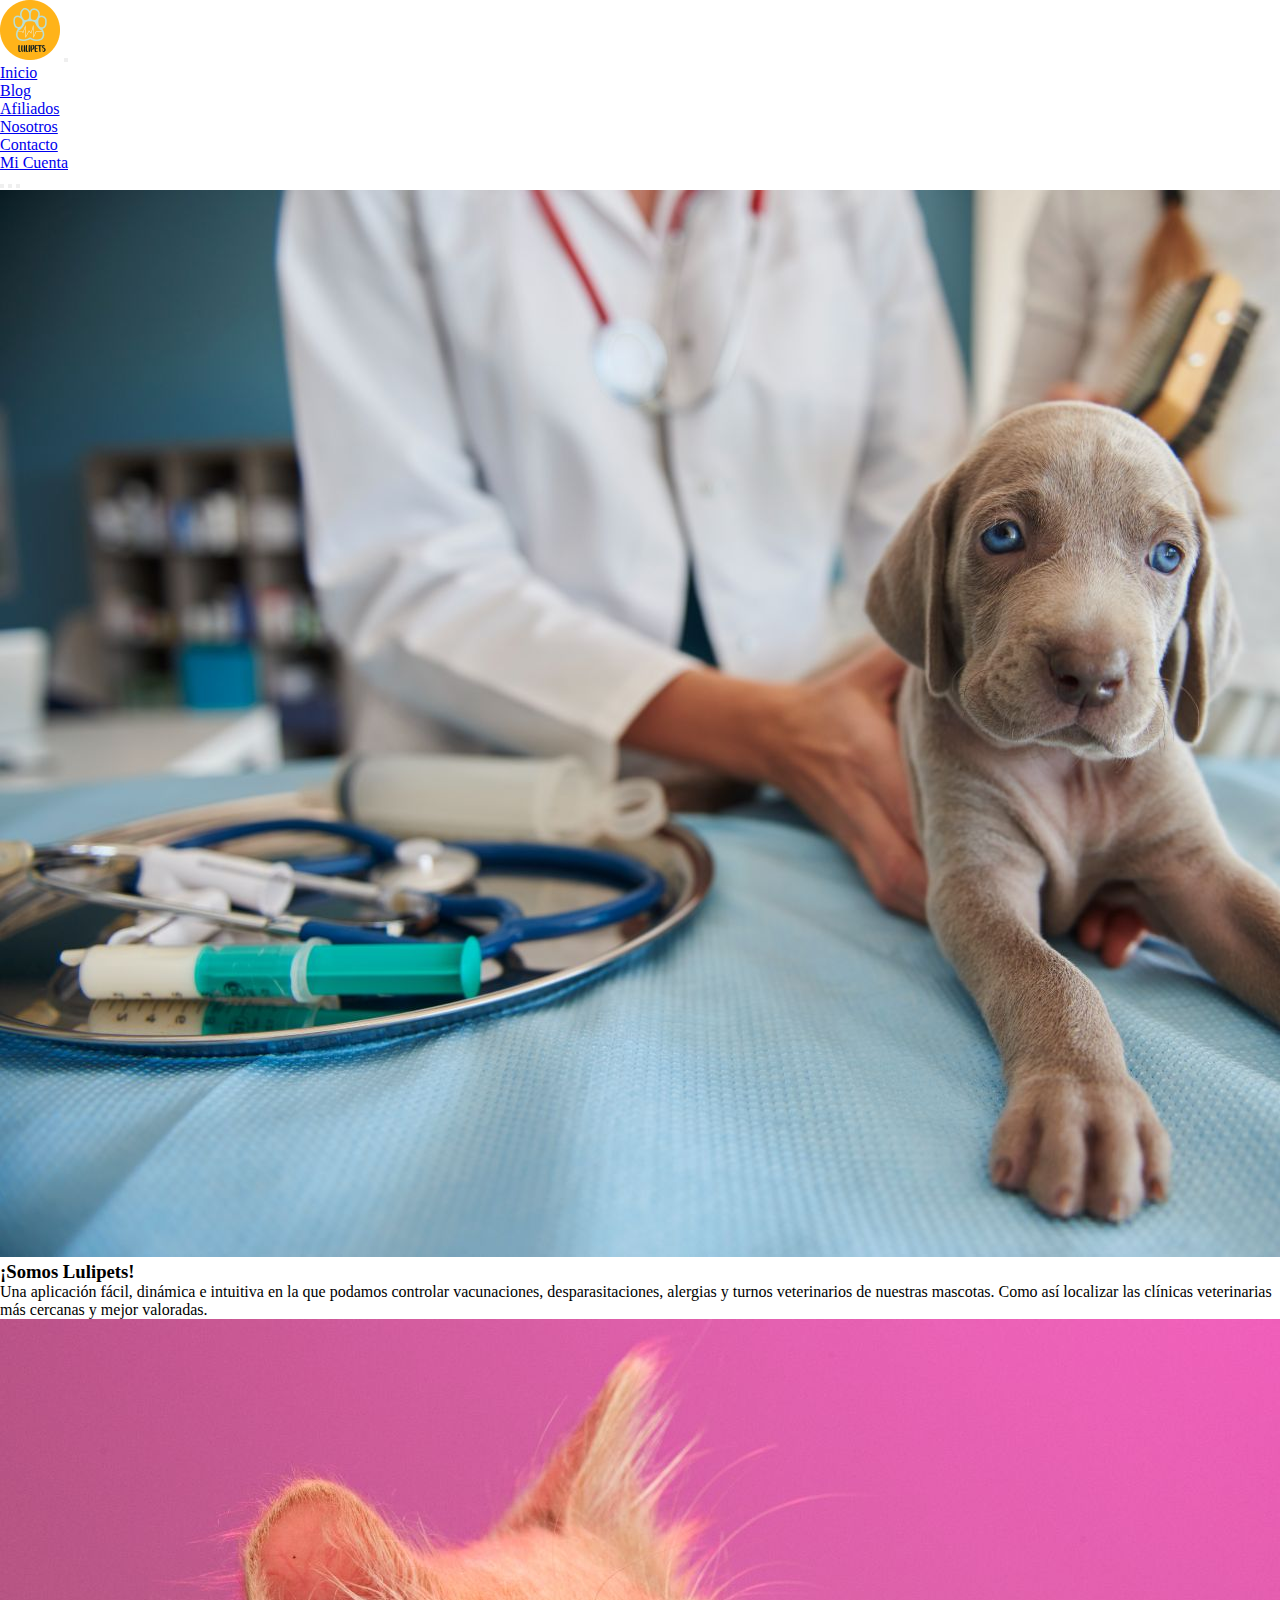
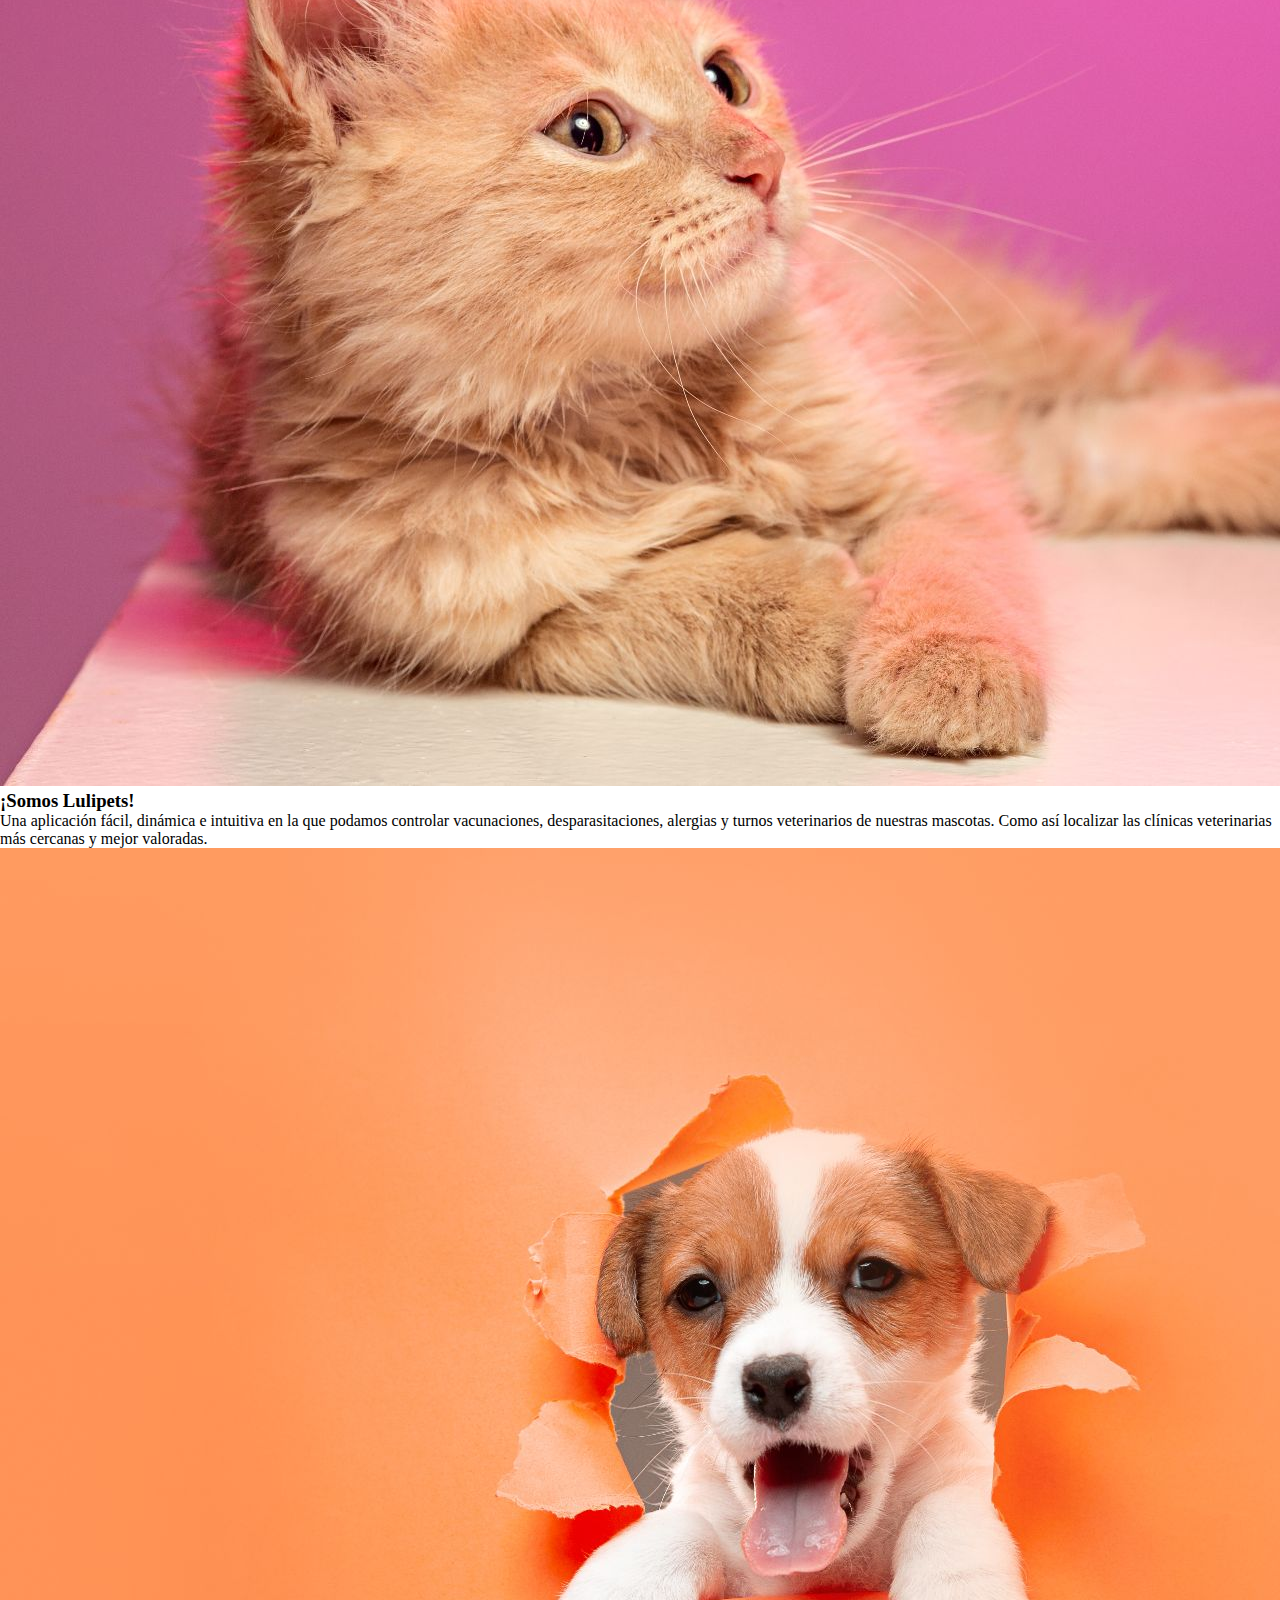
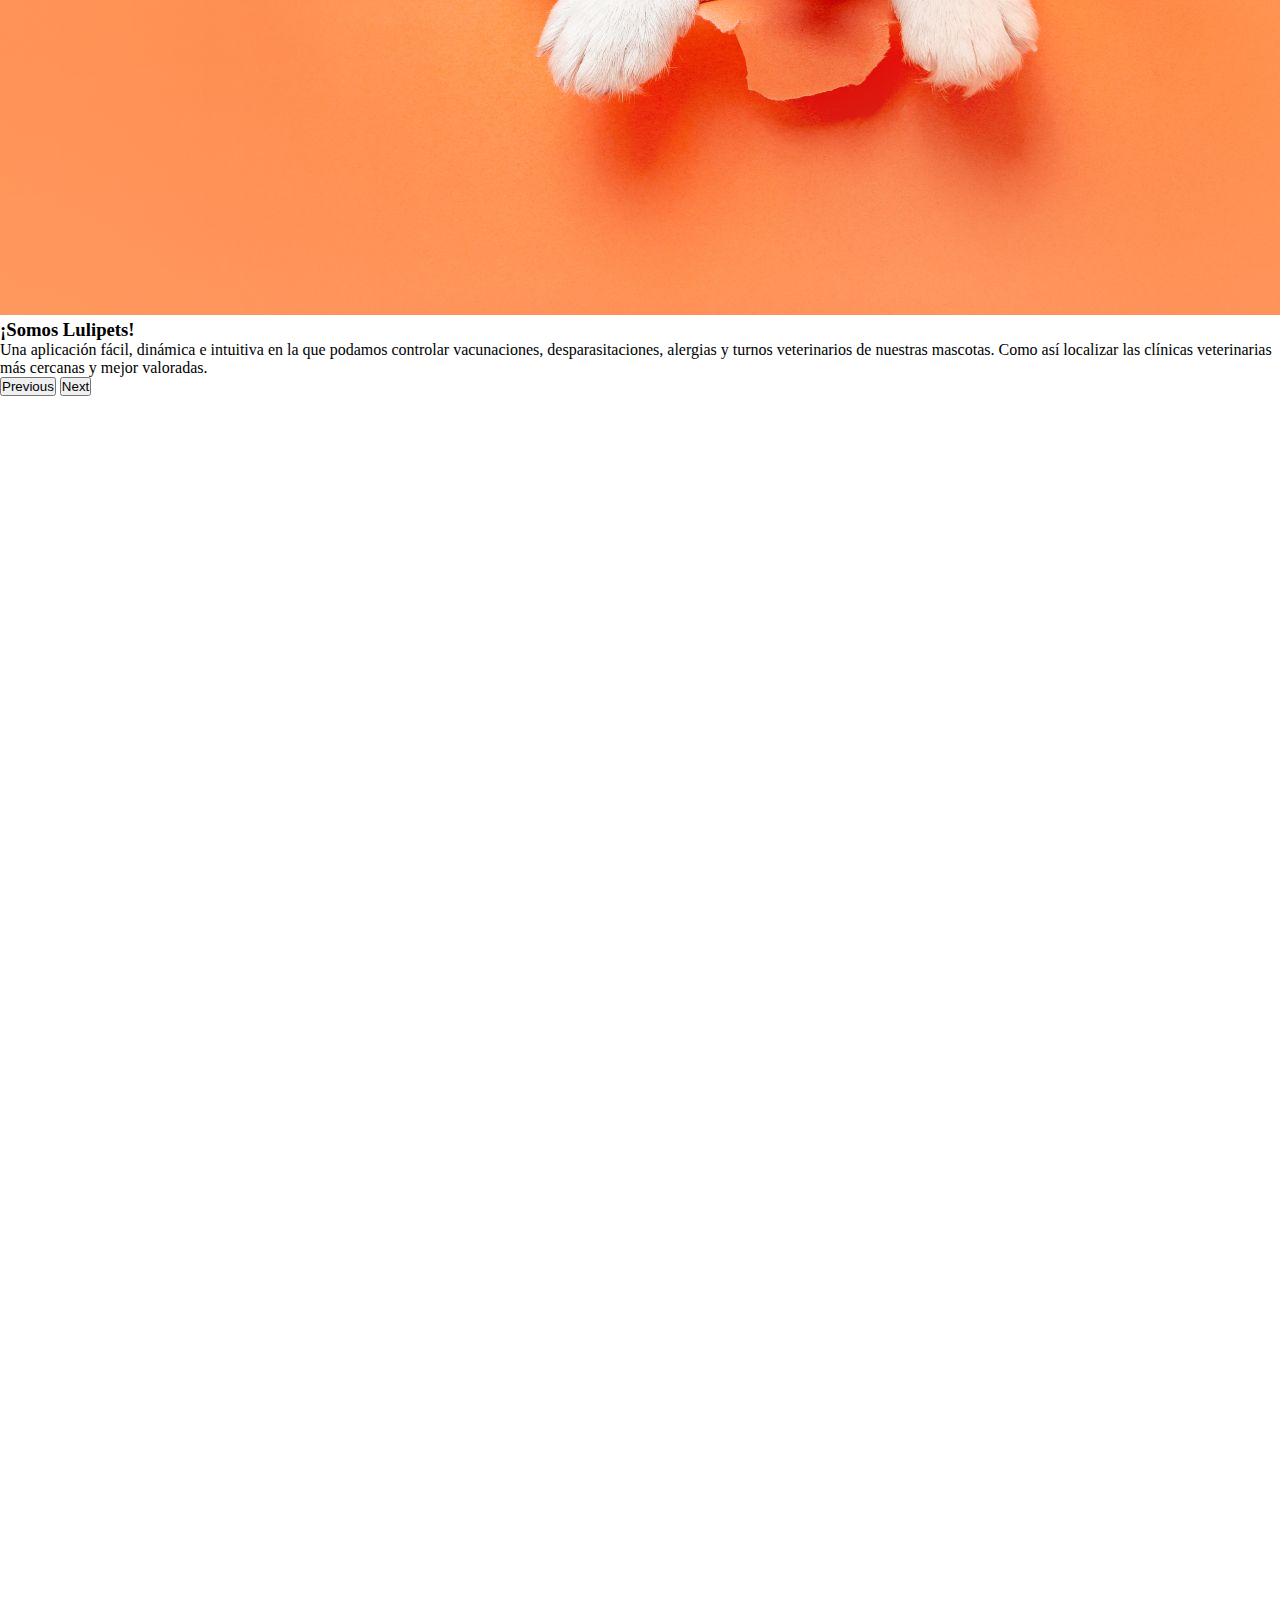
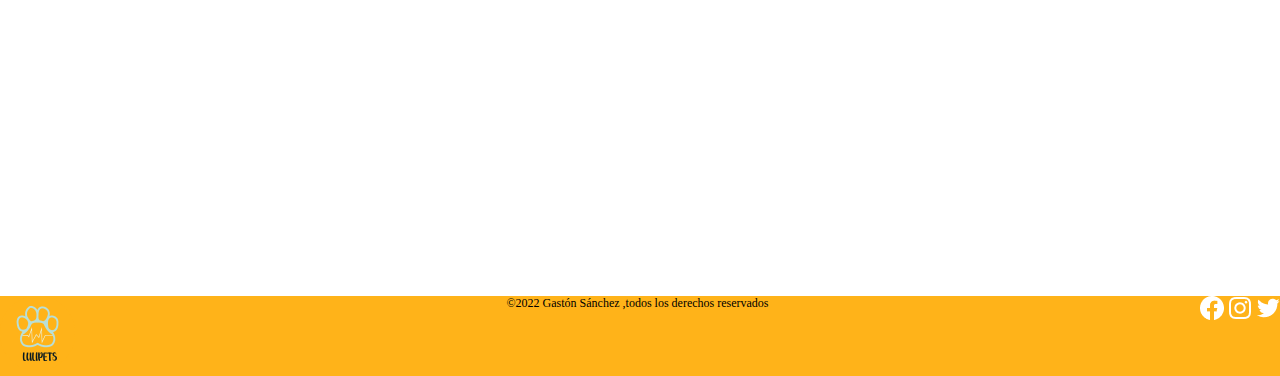
==== index.html @ b1233a31 "Agrege Blog" ====
<!DOCTYPE html>
<html lang="es">
<head>
    <meta charset="UTF-8">
    <meta http-equiv="X-UA-Compatible" content="IE=edge">
    <meta name="viewport" content="width=device-width, initial-scale=1.0">
    <link rel="shorcut icon" href="./assets/img/logo lulipets 60x60.png">
    <title>Lulipets</title>
    <!-- CSS only -->
    <link href="https://cdn.jsdelivr.net/npm/bootstrap@5.2.0-beta1/dist/css/bootstrap.min.css" rel="stylesheet" integrity="sha384-0evHe/X+R7YkIZDRvuzKMRqM+OrBnVFBL6DOitfPri4tjfHxaWutUpFmBp4vmVor" crossorigin="anonymous">
    <link href="https://unpkg.com/aos@2.3.1/dist/aos.css" rel="stylesheet">
    <link rel="stylesheet" href="./assets/css/style.css">
</head>
<body>
      <nav class="navbar justify-content-between navbar-expand-lg bg-light">
            <div  class="container-fluid d-flex justify-content-between">
              <a class="navbar-brand" href="#"><img data-aos="flip-right" data-aos-duration="800" src="./assets/img/logo lulipets 60x60.png" alt=""></a>
              <button class="navbar-toggler" type="button" data-bs-toggle="collapse" data-bs-target="#navbarNav" aria-controls="navbarNav" aria-expanded="false" aria-label="Toggle navigation">
                <span class="navbar-toggler-icon"></span>
              </button>
              <div class="collapse navbar-collapse" id="navbarNav">
                <ul class="navbar-nav">
                  <li class="nav-item">
                    <a class="nav-link active" aria-current="page" href="./index.html">Inicio</a>
                  </li>
                  <li class="nav-item">
                    <a class="nav-link" href="./pages/Blog.html">Blog</a>
                  </li>
                  <li class="nav-item">
                    <a class="nav-link" href="./pages/Afiliados.html">Afiliados</a>
                  </li>
                  <li class="nav-item">
                    <a class="nav-link" href="./pages/Nosotros.html">Nosotros</a>
                  </li>
                  <li class="nav-item">
                    <a class="nav-link" href="./pages/Contacto.html">Contacto</a>
                  </li>
                  <li class="nav-item">
                    <a class="nav-link" href="./pages/Mi cuenta.html">Mi Cuenta</a>
                  </li>
                </ul>
              </div>
            </div>
        </nav>
    <header>
        <div id="carouselExampleDark" class="carousel carousel-dark slide" data-bs-ride="carousel">
            <div class="carousel-indicators">
              <button type="button" data-bs-target="#carouselExampleDark" data-bs-slide-to="0" class="active" aria-current="true" aria-label="Slide 1"></button>
              <button type="button" data-bs-target="#carouselExampleDark" data-bs-slide-to="1" aria-label="Slide 2"></button>
              <button type="button" data-bs-target="#carouselExampleDark" data-bs-slide-to="2" aria-label="Slide 3"></button>
            </div>
            <div class="carousel-inner">
              <div class="carousel-item active" data-bs-interval="10000">
                <img src="./assets/img/carrusel/foto 1.jpg" class="d-block w-100" alt="...">
                <div class="carousel-caption d-none d-md-block">
                  <h3>¡Somos Lulipets!</h3>
                  <p>Una aplicación fácil, dinámica e intuitiva en la que podamos controlar vacunaciones, desparasitaciones, alergias y turnos veterinarios de nuestras mascotas. Como así localizar las clínicas veterinarias más cercanas y mejor valoradas.</p>
                </div>
              </div>
              <div class="carousel-item" data-bs-interval="2000">
                <img src="./assets/img/carrusel/foto 2.jpg" class="d-block w-100" alt="...">
                <div class="carousel-caption d-none d-md-block">
                  <h3>¡Somos Lulipets!</h3>
                  <p>Una aplicación fácil, dinámica e intuitiva en la que podamos controlar vacunaciones, desparasitaciones, alergias y turnos veterinarios de nuestras mascotas. Como así localizar las clínicas veterinarias más cercanas y mejor valoradas.</p>
                </div>
              </div>
              <div class="carousel-item">
                <img src="./assets/img/carrusel/little-young-dog-posing-cheerful (1).jpg" class="d-block w-100" alt="...">
                <div class="carousel-caption d-none d-md-block">
                  <h3>¡Somos Lulipets!</h3>
                  <p>Una aplicación fácil, dinámica e intuitiva en la que podamos controlar vacunaciones, desparasitaciones, alergias y turnos veterinarios de nuestras mascotas. Como así localizar las clínicas veterinarias más cercanas y mejor valoradas.</p>
                </div>
              </div>
            </div>
            <button class="carousel-control-prev" type="button" data-bs-target="#carouselExampleDark" data-bs-slide="prev">
              <span class="carousel-control-prev-icon" aria-hidden="true"></span>
              <span class="visually-hidden">Previous</span>
            </button>
            <button class="carousel-control-next" type="button" data-bs-target="#carouselExampleDark" data-bs-slide="next">
              <span class="carousel-control-next-icon" aria-hidden="true"></span>
              <span class="visually-hidden">Next</span>
            </button>
          </div>
    </header>
    <main class="container-fluid">
      <div class="tarjetas row d-flex flex-wrap justify-content-between align-items-center m-4">
        <div data-aos="zoom-in-up" class="tarjeta col-5 col-lg-3  d-flex flex-column align-items-center justify-content-between m-3">
           <img class="my-2" src="./assets/img/TarjetasInicio/perrro.png" alt="">
           <p class="h4">Perros<p>
        </div>
        <div data-aos="zoom-in-up" class="tarjeta col-5 col-lg-3  d-flex flex-column align-items-center justify-content-around m-3">
           <img  class="my-2" src="./assets/img/TarjetasInicio/peces.png" alt="">
           <p class="h4">Peces<p>
        </div>
        <div data-aos="zoom-in-up" class="tarjeta col-5 col-lg-3 d-flex flex-column align-items-center justify-content-around m-3">
           <img class="my-2" src="./assets/img/TarjetasInicio/gatos.png" alt="">
           <p class="h4">Gatos<p>
        </div>
        <div data-aos="zoom-in-up"  class="tarjeta col-5 col-lg-3 d-flex flex-column align-items-center justify-content-around m-3">
           <img class="my-3" src="./assets/img/TarjetasInicio/aves 2.png" alt="">
           <p class="h4">Aves<p>
        </div>
        <div data-aos="zoom-in-up" class="tarjeta col-5 col-lg-3 d-flex flex-column align-items-center justify-content-around m-3">
           <img  class="my-4"src="./assets/img/TarjetasInicio/otros 2.png" alt="">
           <p class="h4">Otros<p>
        </div>
        <div data-aos="zoom-in-up"  class="tarjeta col-5 col-lg-3 d-flex flex-column align-items-center justify-content-around m-3">
           <img class="my-2"src="./assets/img/TarjetasInicio/hamsters.png" alt="">
           <p class="h4">Hamsters<p>
        </div>
       </div>

    </main>
    <aside>

    </aside>
    <footer class="footer d-flex justify-content-space-between">
        <div class="logoLulipets mx-3">
            <img src="./assets/img/logo 75x75.png" alt="">
        </div>
        <div class="derechos d-flex align-items-end">
            <p>©2022 Gastón Sánchez ,todos los derechos reservados</p>
        </div>
        <div class="redes d-flex align-items-center mx-4">
            <a class="m-1" target="_blank" href="https://www.facebook.com/"><img src="./assets/img/facebook 20x20.png"></a>
            <a class="m-1" target="_blank" href="https://www.instagram.com/"><img src="./assets/img/instagram 20x20.png"></a>
            <a class="m-1" target="_blank" href="www.twitter.com/"><img src="./assets/img/twitter 20x20.png"></a> 
        </div>
    </footer>
    <!-- JavaScript Bundle with Popper -->
    <script src="https://cdn.jsdelivr.net/npm/bootstrap@5.2.0-beta1/dist/js/bootstrap.bundle.min.js" integrity="sha384-pprn3073KE6tl6bjs2QrFaJGz5/SUsLqktiwsUTF55Jfv3qYSDhgCecCxMW52nD2" crossorigin="anonymous"></script>
    <script src="https://unpkg.com/aos@2.3.1/dist/aos.js"></script>
<script>
    AOS.init();
  </script>
</body>
</html>
---- assets/css/style.css ----
*{
    margin: 0;
    padding: 0;
    box-sizing: border-box;
}
.footer{
    background-color: #FFB319;
    display: flex;
    justify-content: space-between;
    height: 80px;
}
.derechos{
    font-size: 10px;
}
.tarjeta{
    box-shadow: 1px 1px 1px 2px #f3f3f3;
    border-radius: 10px;
    height: 250px;
}
.Fondo{
    background-image: url(../img/contacto\ \(1\).jpg);
    background-size: cover;
    background-repeat: no-repeat;
    background-position: -170px;
    height: 600px;
}
.FondoBlog{
    background-image: url(../img/Blog/fondo\ con\ elementos.jpg);
    background-size: cover;
    background-repeat: no-repeat;
    height: 400px;
}
.Boton{
    background: linear-gradient(rgba(0, 0, 0, 0.281),rgba(0, 0, 0, 0.274));
    border: #FFB319;
    border-style: solid;
    border-radius: 100%;
    width: 90px;
    height: 90px;
    margin: 3px;
}
.Boton:hover{
    background-color: #FFB319;
}
.buscador{
    border: 2px #FFB319;
    border-style: solid;
    border-radius: 30px;
    height: 40px;
}
.buscarTexto{
    border: none;
    background: none;
    outline: none;
    color: #081920;
}
.card{
    height: 450px;
}

.img{
    height: 200px;
}
@media(min-width:860px){
    .Fondo{
        background-position: -80PX;
    }
}
@media(min-width:960px){
    .Fondo{
        background-position: 0PX;
        height: 800PX;
    }
    .derechos{
        font-size: 12px;
    }
}
@media(min-width:1200px){
    .Fondo{
        background-position: 0PX;
        height: 1000PX;
    }
}
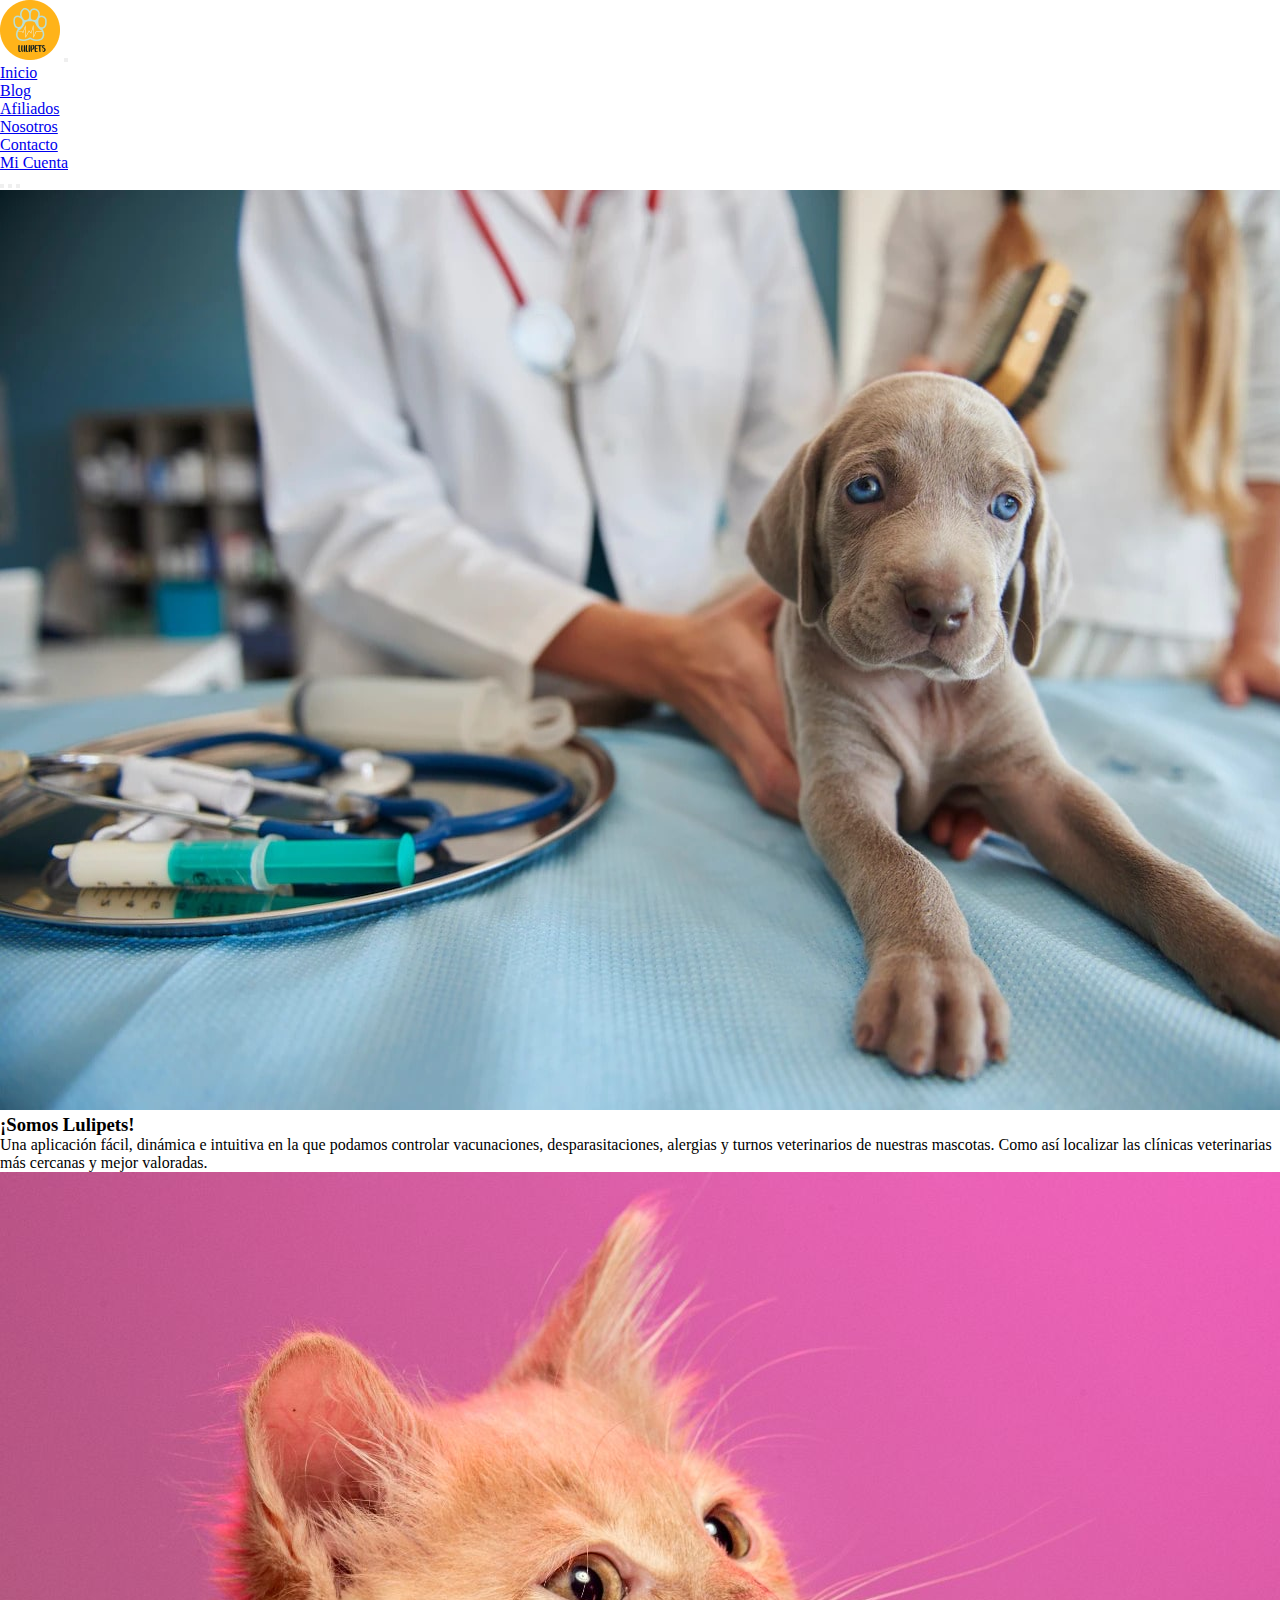
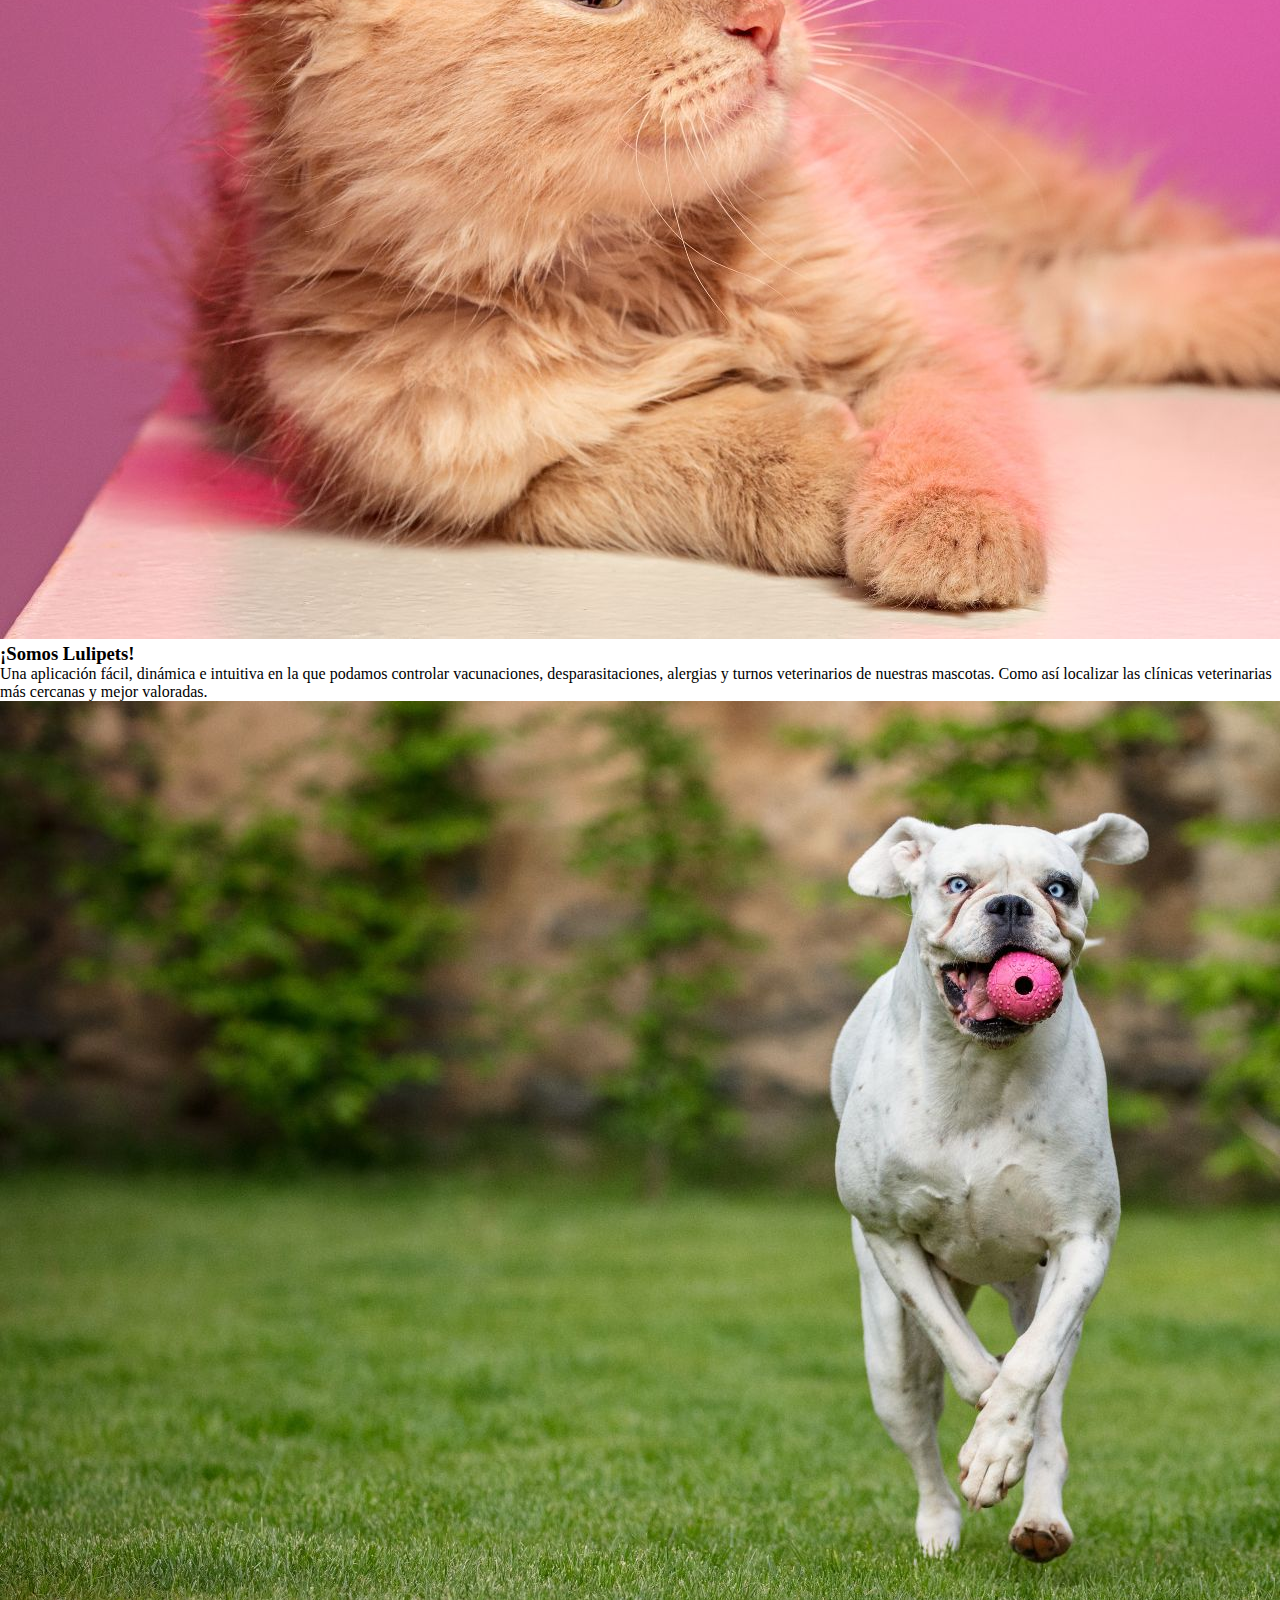
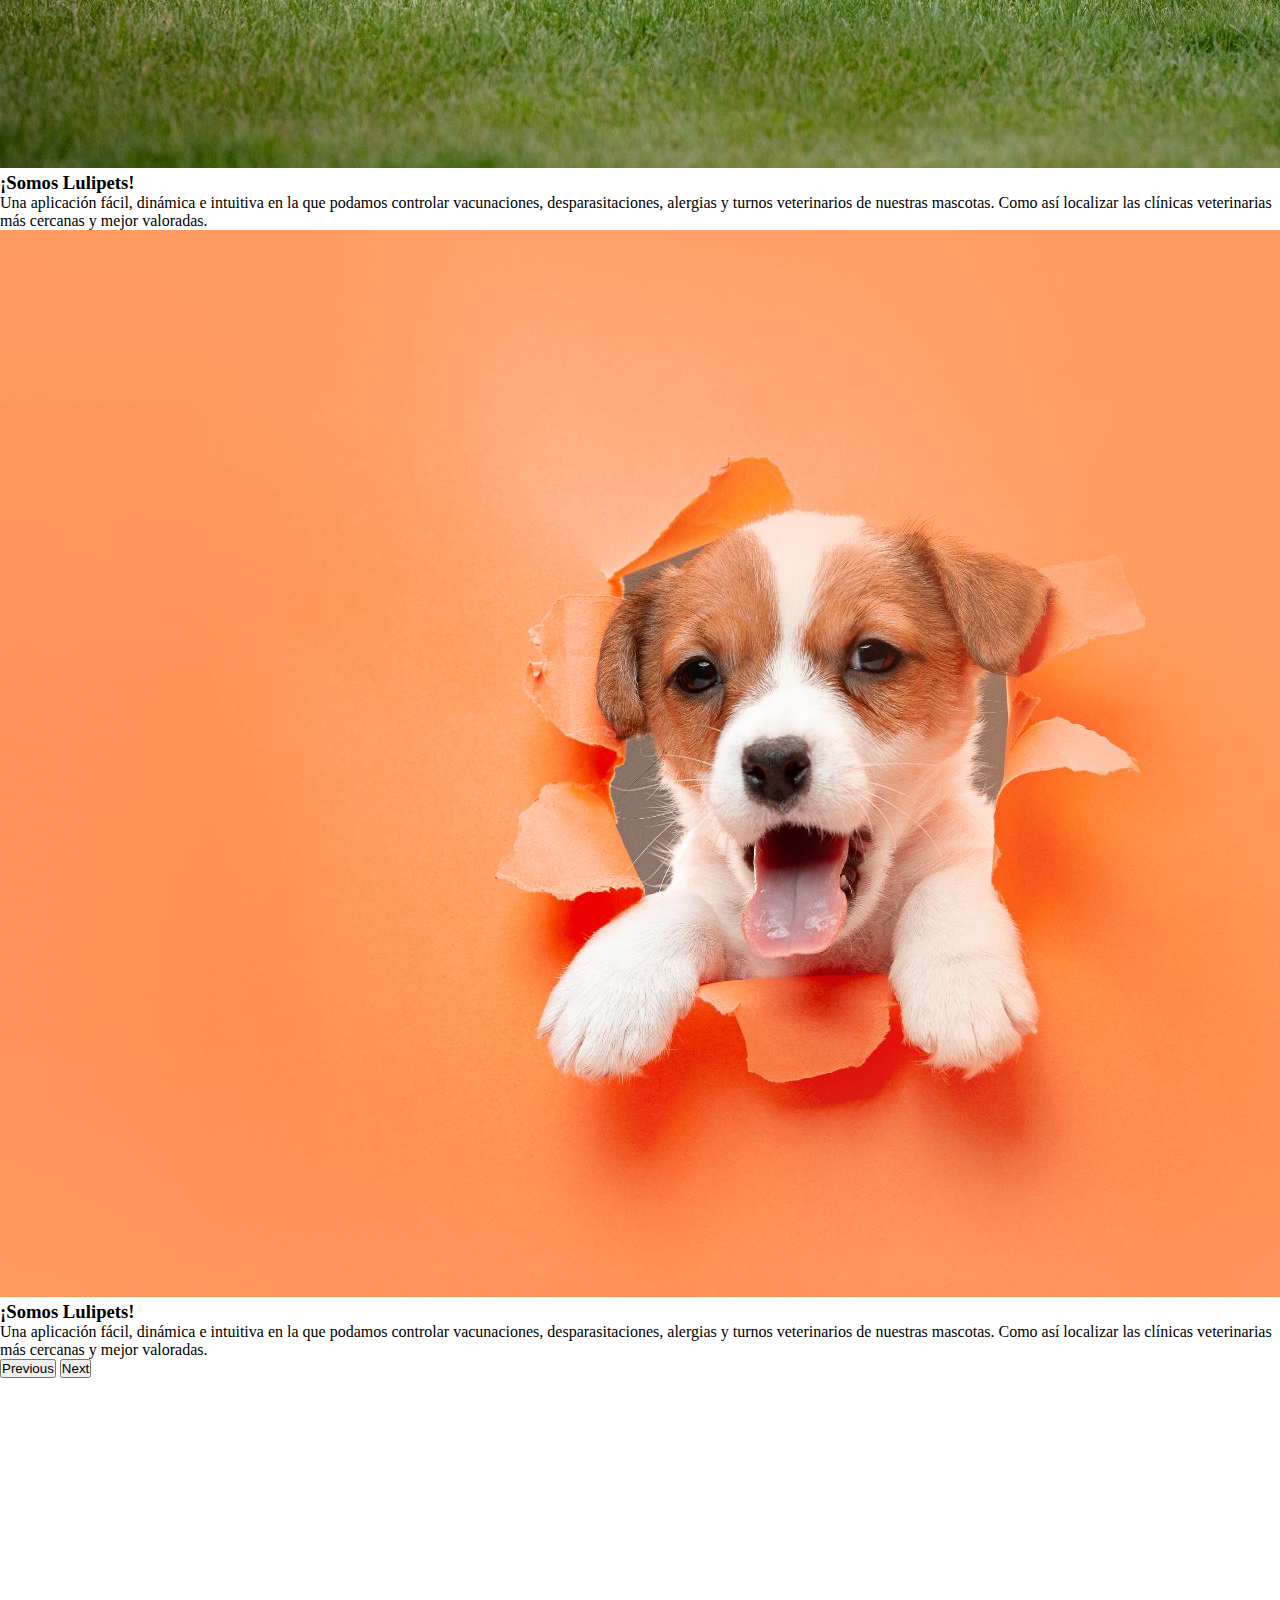
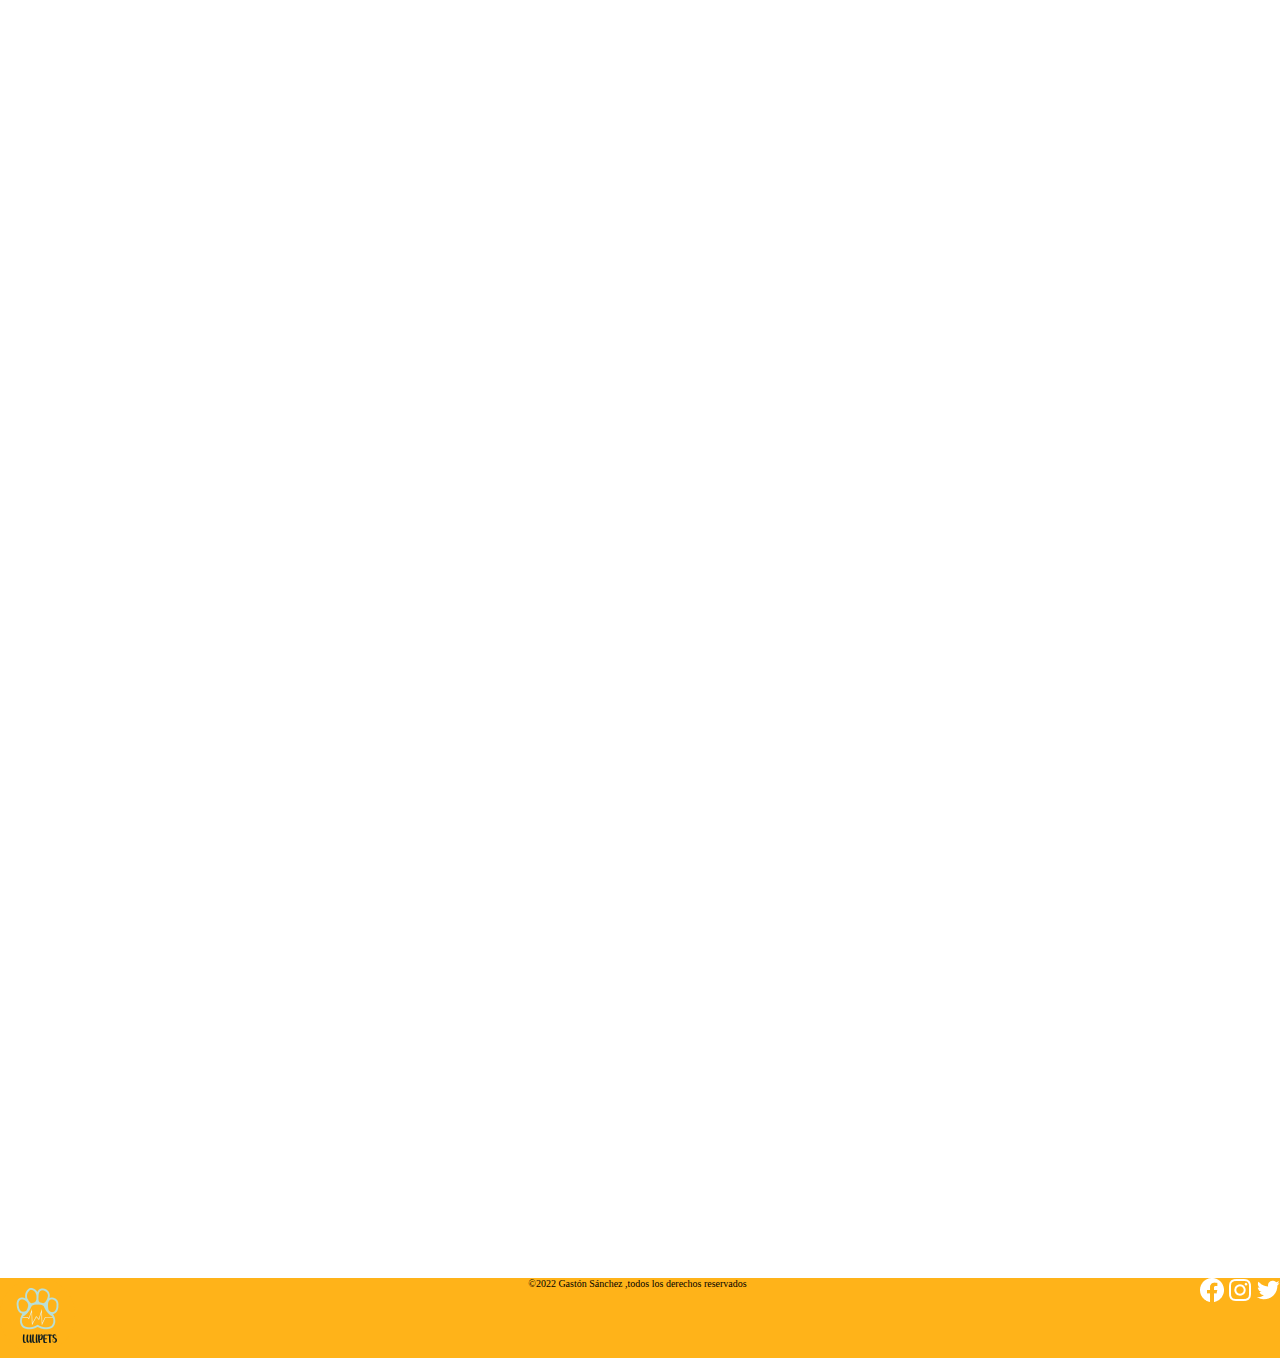
==== commit 9ab02111: "Agrege SEO" ====
--- a/index.html
+++ b/index.html
@@ -5,7 +5,9 @@
     <meta http-equiv="X-UA-Compatible" content="IE=edge">
     <meta name="viewport" content="width=device-width, initial-scale=1.0">
     <link rel="shorcut icon" href="./assets/img/logo lulipets 60x60.png">
-    <title>Lulipets</title>
+    <title>Lulipets | APP de mascotas</title>
+    <meta name="description" content="Controlá y recordá vacunaciones, desparasitaciones, alergias y turnos veterinarios de sus mascotas. Como así localizá las clínicas veterinarias más cercanas y mejor valoradas.">
+    <meta name="keywords" content="mascotas, aplicacion, veterinarias cercanas, aplicación de perros">
     <!-- CSS only -->
     <link href="https://cdn.jsdelivr.net/npm/bootstrap@5.2.0-beta1/dist/css/bootstrap.min.css" rel="stylesheet" integrity="sha384-0evHe/X+R7YkIZDRvuzKMRqM+OrBnVFBL6DOitfPri4tjfHxaWutUpFmBp4vmVor" crossorigin="anonymous">
     <link href="https://unpkg.com/aos@2.3.1/dist/aos.css" rel="stylesheet">
@@ -65,12 +67,18 @@
                 </div>
               </div>
               <div class="carousel-item">
-                <img src="./assets/img/carrusel/little-young-dog-posing-cheerful (1).jpg" class="d-block w-100" alt="...">
+                <img src="./assets/img/carrusel/foto 3.jpg" class="d-block w-100" alt="...">
                 <div class="carousel-caption d-none d-md-block">
                   <h3>¡Somos Lulipets!</h3>
                   <p>Una aplicación fácil, dinámica e intuitiva en la que podamos controlar vacunaciones, desparasitaciones, alergias y turnos veterinarios de nuestras mascotas. Como así localizar las clínicas veterinarias más cercanas y mejor valoradas.</p>
                 </div>
               </div>
+              <div class="carousel-item">
+                <img src="./assets/img/carrusel/Foto 4.jpg" class="d-block w-100" alt="...">
+                <div class="carousel-caption d-none d-md-block">
+                  <h3>¡Somos Lulipets!</h3>
+                  <p>Una aplicación fácil, dinámica e intuitiva en la que podamos controlar vacunaciones, desparasitaciones, alergias y turnos veterinarios de nuestras mascotas. Como así localizar las clínicas veterinarias más cercanas y mejor valoradas.</p>
+                </div>
             </div>
             <button class="carousel-control-prev" type="button" data-bs-target="#carouselExampleDark" data-bs-slide="prev">
               <span class="carousel-control-prev-icon" aria-hidden="true"></span>
--- a/assets/css/style.css
+++ b/assets/css/style.css
@@ -1,83 +1,94 @@
-*{
-    margin: 0;
-    padding: 0;
-    box-sizing: border-box;
-}
-.footer{
-    background-color: #FFB319;
-    display: flex;
-    justify-content: space-between;
-    height: 80px;
-}
-.derechos{
-    font-size: 10px;
-}
-.tarjeta{
-    box-shadow: 1px 1px 1px 2px #f3f3f3;
-    border-radius: 10px;
-    height: 250px;
-}
-.Fondo{
-    background-image: url(../img/contacto\ \(1\).jpg);
-    background-size: cover;
-    background-repeat: no-repeat;
-    background-position: -170px;
-    height: 600px;
-}
-.FondoBlog{
-    background-image: url(../img/Blog/fondo\ con\ elementos.jpg);
-    background-size: cover;
-    background-repeat: no-repeat;
-    height: 400px;
-}
-.Boton{
-    background: linear-gradient(rgba(0, 0, 0, 0.281),rgba(0, 0, 0, 0.274));
-    border: #FFB319;
-    border-style: solid;
-    border-radius: 100%;
-    width: 90px;
-    height: 90px;
-    margin: 3px;
-}
-.Boton:hover{
-    background-color: #FFB319;
-}
-.buscador{
-    border: 2px #FFB319;
-    border-style: solid;
-    border-radius: 30px;
-    height: 40px;
-}
-.buscarTexto{
-    border: none;
-    background: none;
-    outline: none;
-    color: #081920;
-}
-.card{
-    height: 450px;
+* {
+  margin: 0;
+  padding: 0;
+  box-sizing: border-box;
 }
 
-.img{
-    height: 200px;
+.footer {
+  background-color: #FFB319;
+  display: flex;
+  justify-content: space-between;
+  height: 80px;
 }
-@media(min-width:860px){
-    .Fondo{
-        background-position: -80PX;
-    }
+.footer .derechos {
+  font-size: 10px;
 }
-@media(min-width:960px){
-    .Fondo{
-        background-position: 0PX;
-        height: 800PX;
-    }
-    .derechos{
-        font-size: 12px;
-    }
+
+.tarjeta {
+  box-shadow: 1px 1px 1px 2px #f3f3f3;
+  border-radius: 10px;
+  height: 250px;
 }
-@media(min-width:1200px){
-    .Fondo{
-        background-position: 0PX;
-        height: 1000PX;
-    }
+
+.Fondo {
+  background-image: url(../img/contacto\ \(1\).jpg);
+  background-size: cover;
+  background-repeat: no-repeat;
+  background-position: -170px;
+  height: 600px;
 }
+
+.FondoBlog {
+  background-image: url(../img/Blog/fondo\ con\ elementos.jpg);
+  background-size: cover;
+  background-repeat: no-repeat;
+  height: 400px;
+}
+
+.Boton, .Boton1 {
+  background: linear-gradient(rgba(0, 0, 0, 0.281), rgba(0, 0, 0, 0.274));
+  border: #FFB319;
+  border-style: solid;
+  height: 100px;
+  margin: 3px;
+  width: 100px;
+  border-radius: 100%;
+}
+.Boton:hover, .Boton1:hover {
+  background-color: #FFB319;
+}
+
+.Boton1 {
+  background-color: #FFB319;
+}
+
+.buscador {
+  border: 2px #FFB319;
+  border-style: solid;
+  border-radius: 30px;
+  height: 40px;
+}
+.buscador .buscarTexto {
+  border: none;
+  background: none;
+  outline: none;
+  color: #081920;
+}
+
+.card {
+  height: 450px;
+}
+.card .img {
+  height: 200px;
+}
+
+@media (min-width: 860px) {
+  .Fondo {
+    background-position: -80PX;
+  }
+}
+@media (min-width: 960px) {
+  .Fondo {
+    background-position: 0PX;
+    height: 800PX;
+  }
+  .derechos {
+    font-size: 12px;
+  }
+}
+@media (min-width: 1200px) {
+  .Fondo {
+    background-position: 0PX;
+    height: 1000PX;
+  }
+}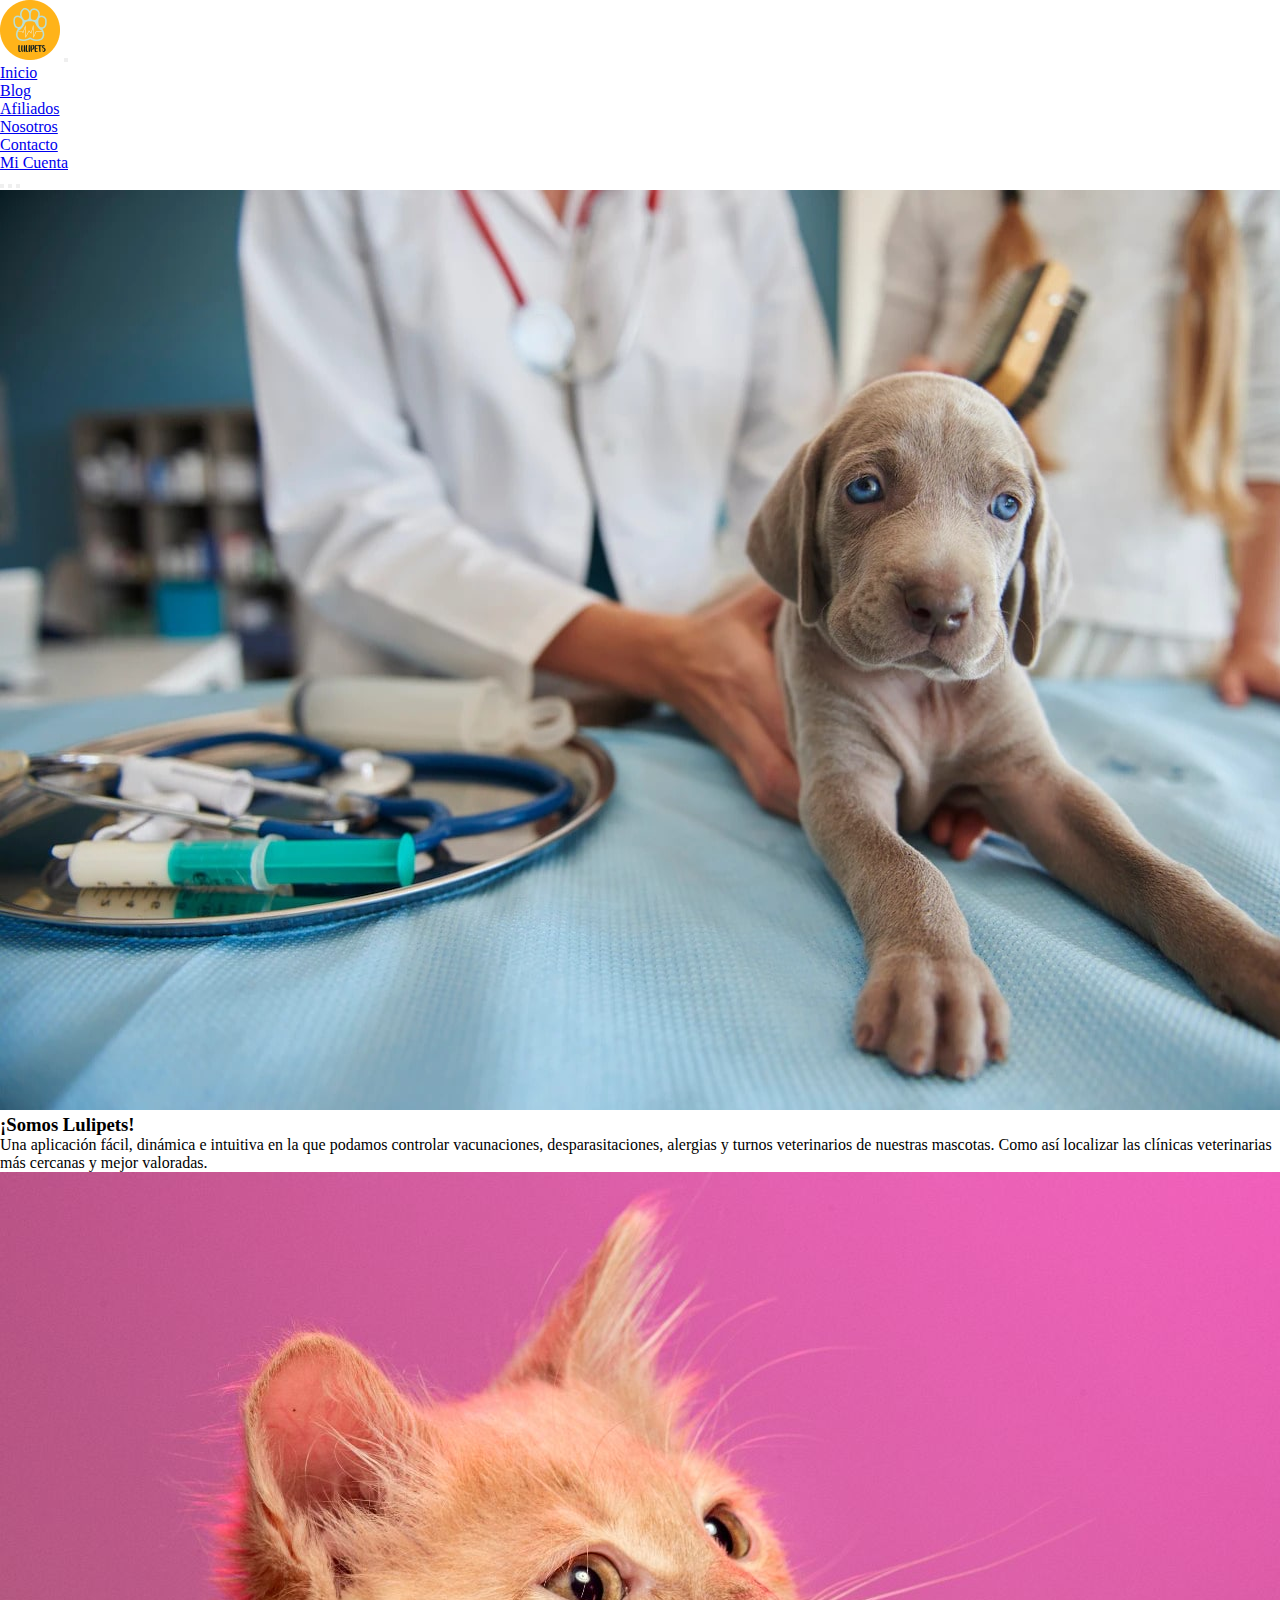
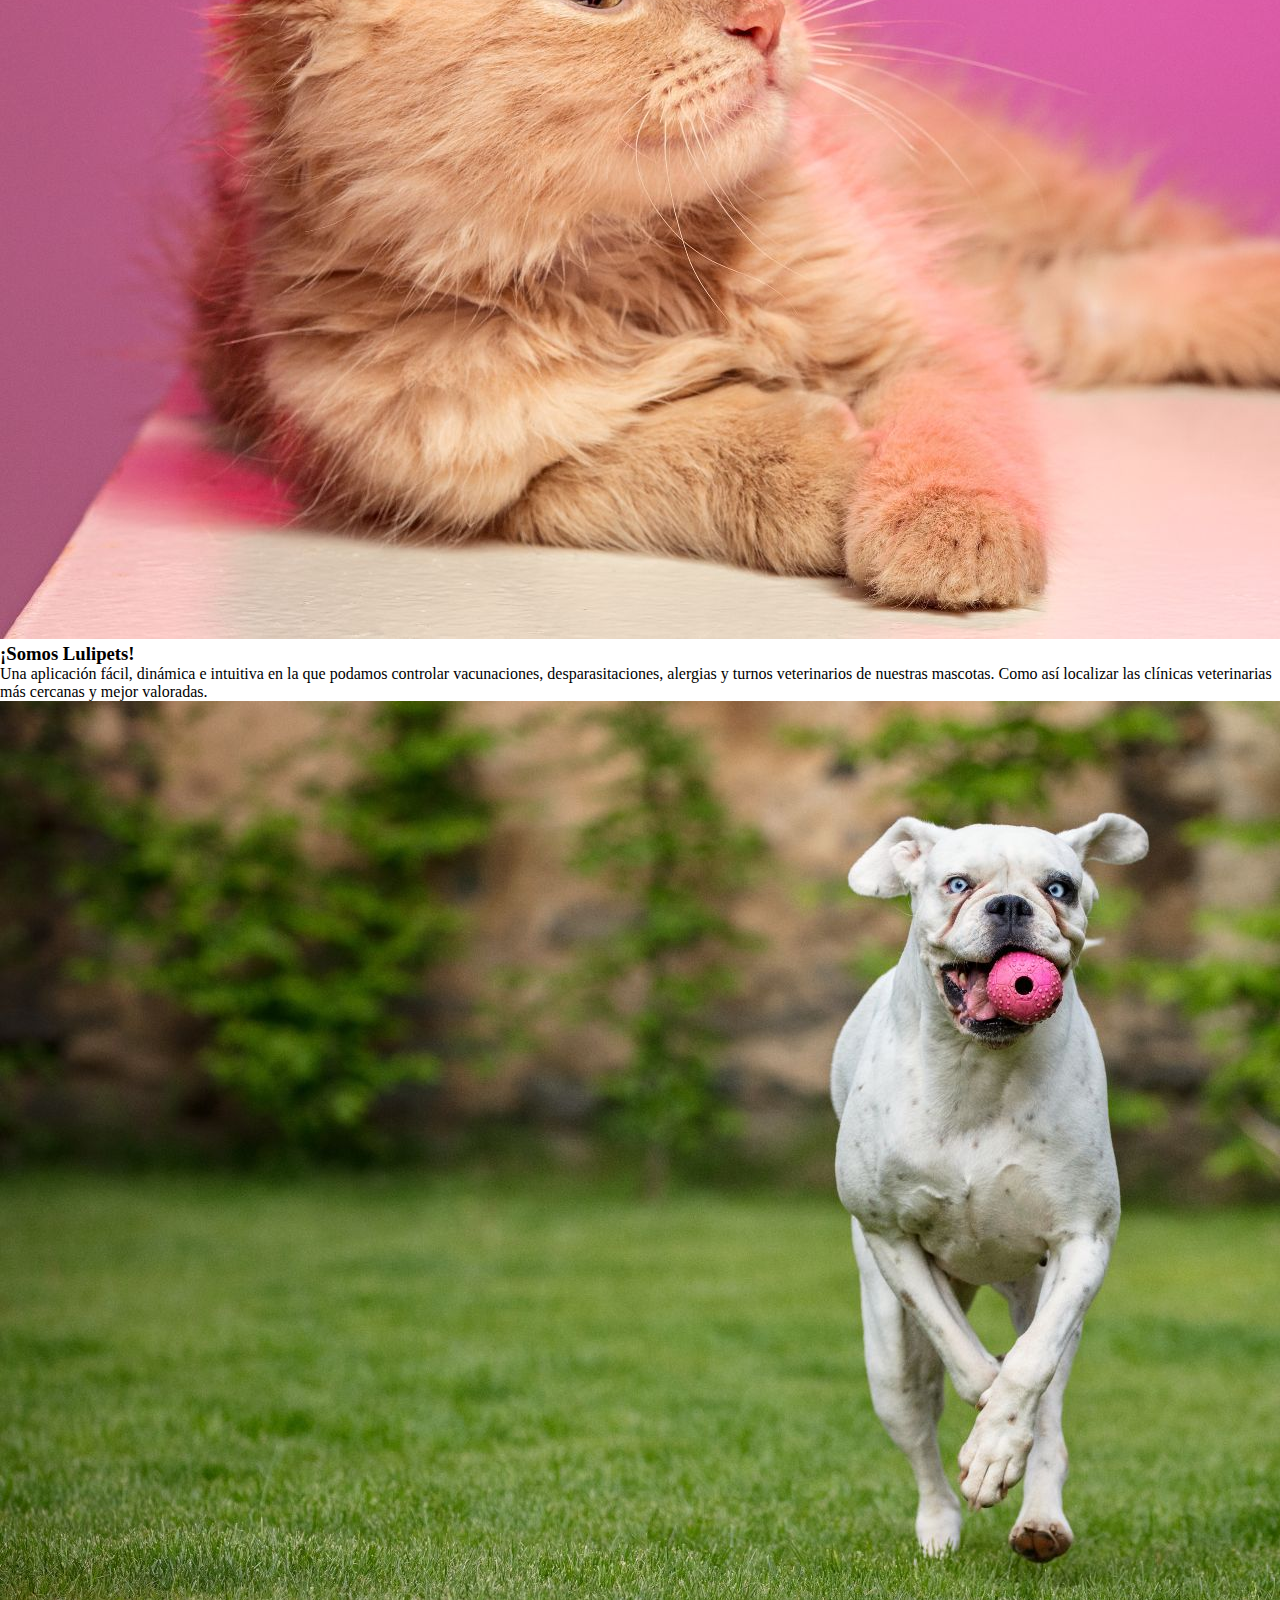
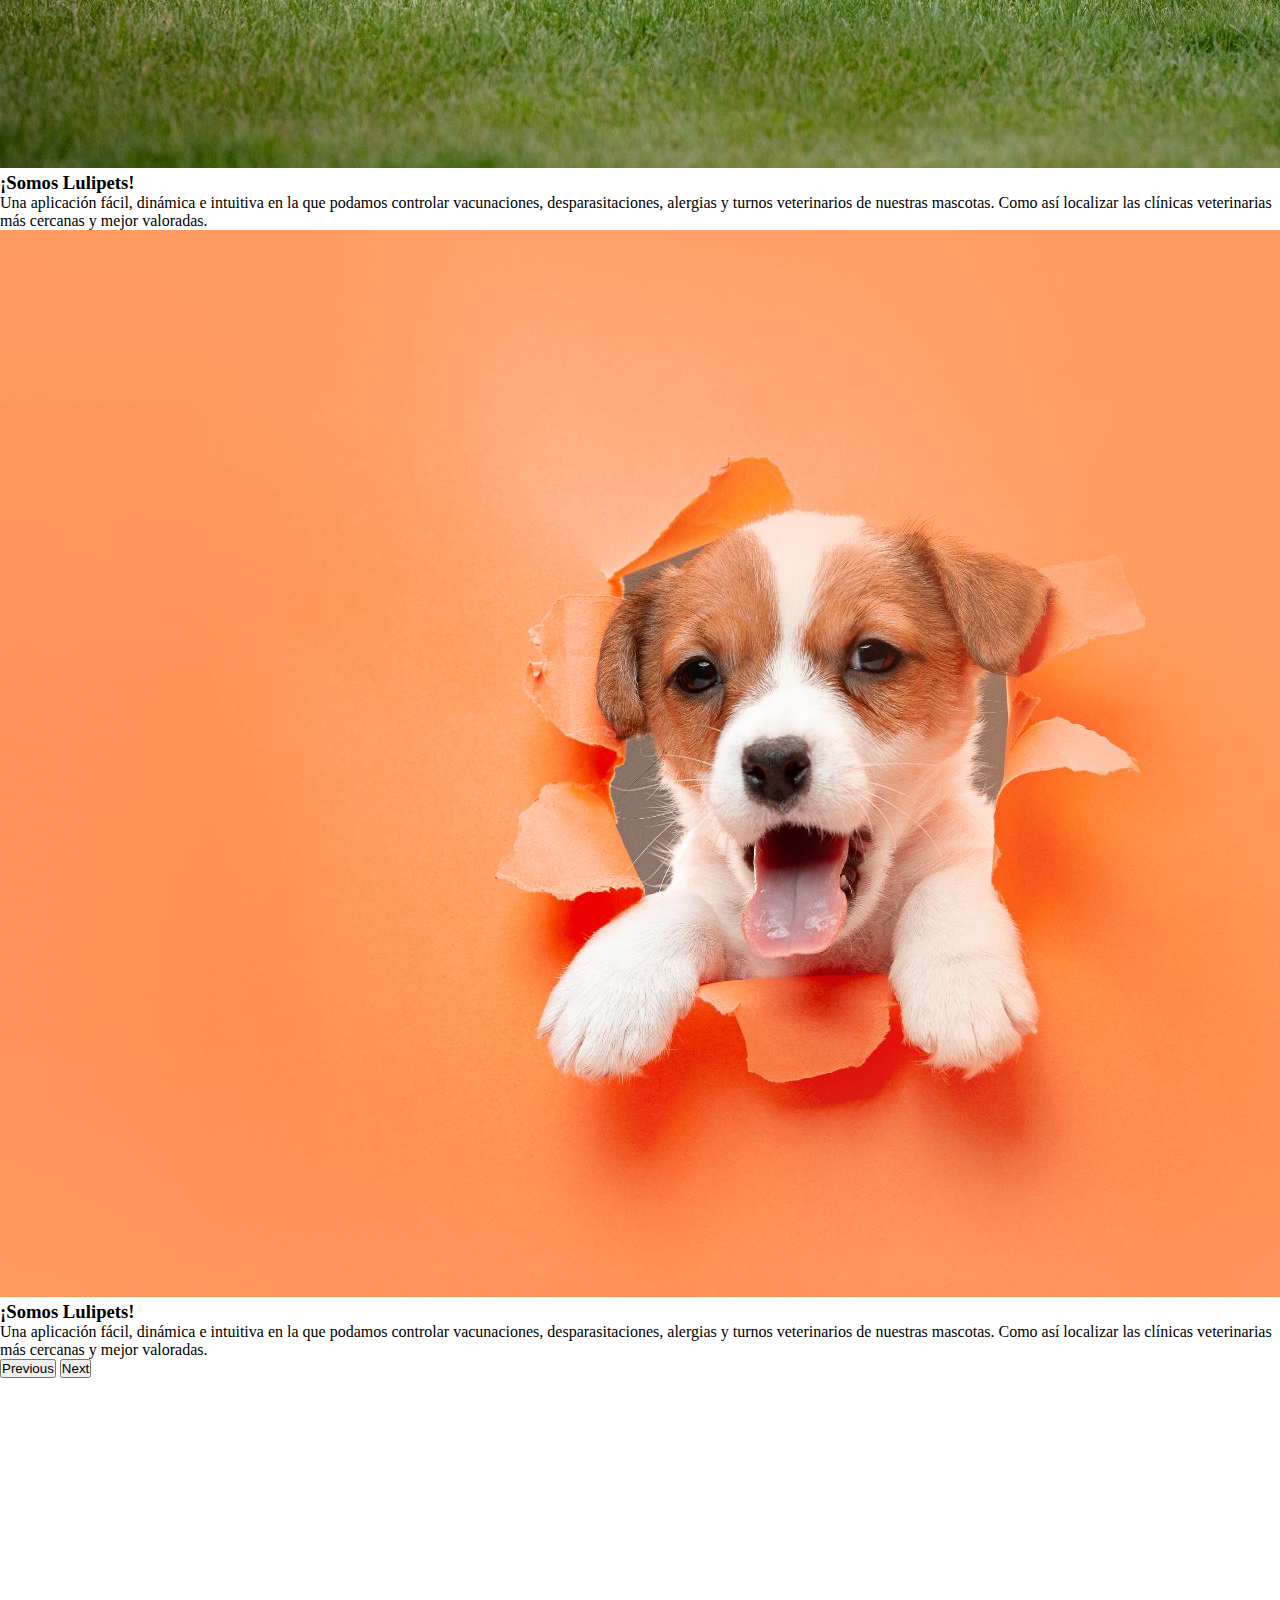
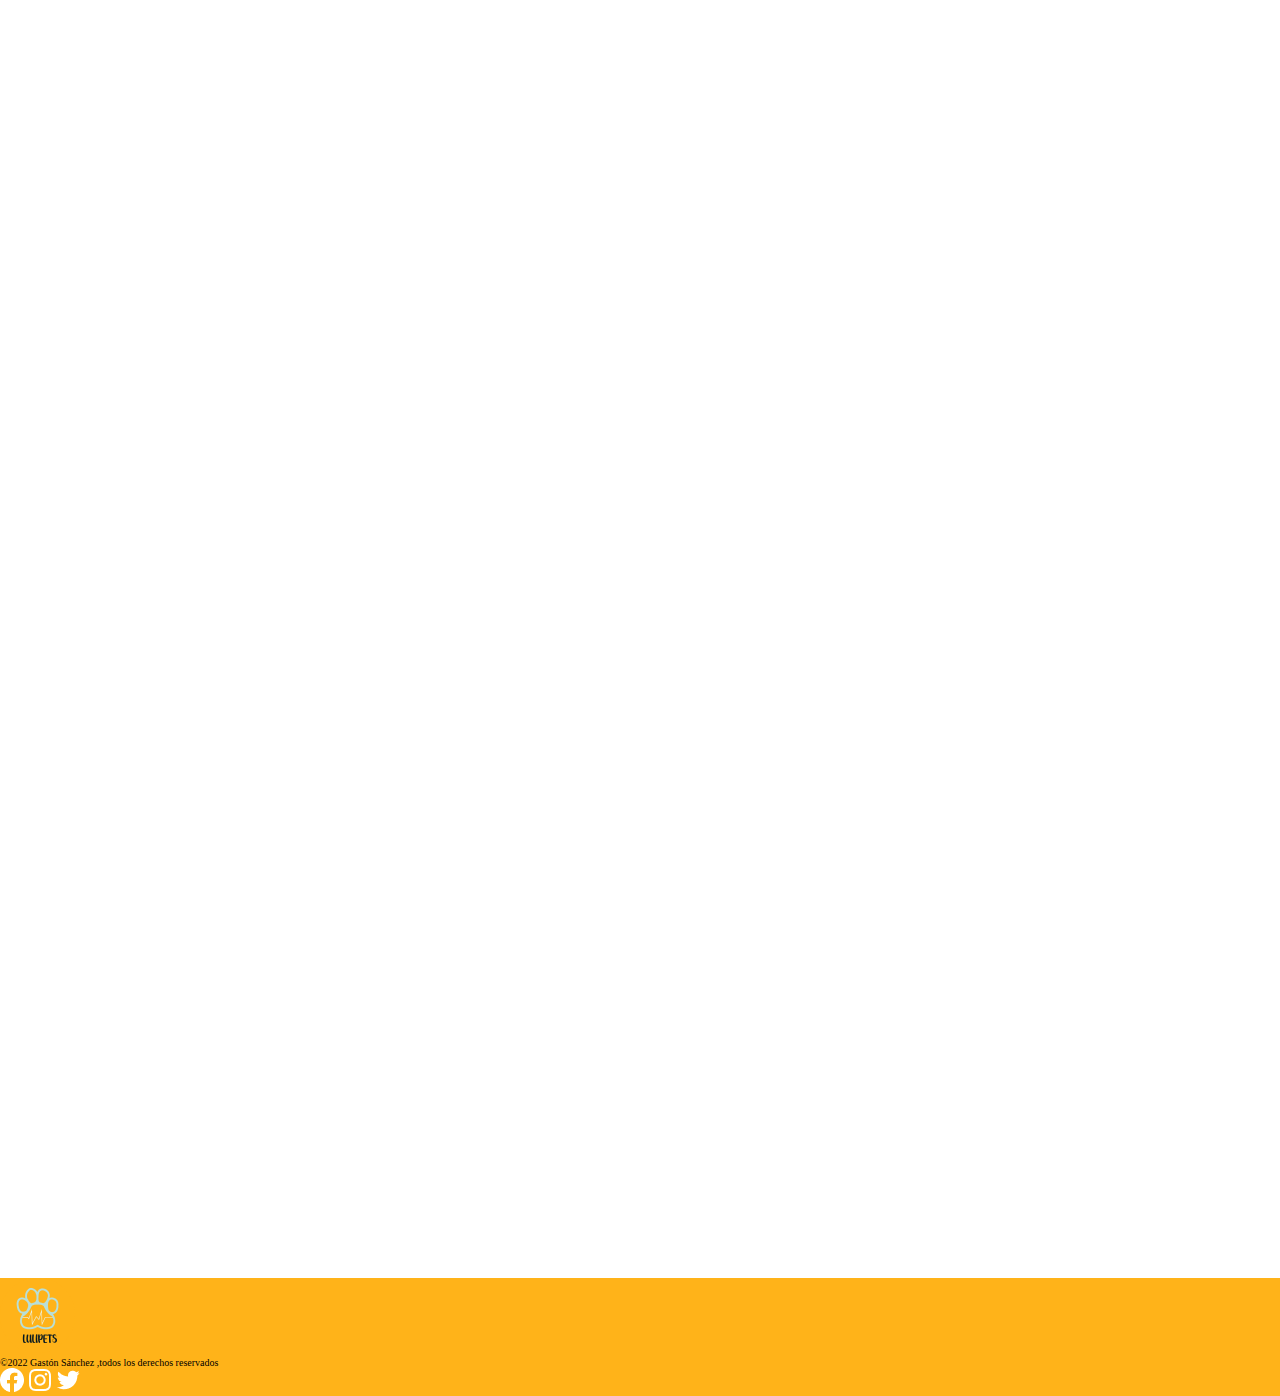
==== commit 2bb3a897: "Definiendo ultimos cambios" ====
--- a/index.html
+++ b/index.html
@@ -16,12 +16,12 @@
 <body>
       <nav class="navbar justify-content-between navbar-expand-lg bg-light">
             <div  class="container-fluid d-flex justify-content-between">
-              <a class="navbar-brand" href="#"><img data-aos="flip-right" data-aos-duration="800" src="./assets/img/logo lulipets 60x60.png" alt=""></a>
+              <a class="navbar-brand" href="./index.html"><img data-aos="flip-right" data-aos-duration="800" src="./assets/img/logo lulipets 60x60.png" alt=""></a>
               <button class="navbar-toggler" type="button" data-bs-toggle="collapse" data-bs-target="#navbarNav" aria-controls="navbarNav" aria-expanded="false" aria-label="Toggle navigation">
                 <span class="navbar-toggler-icon"></span>
               </button>
-              <div class="collapse navbar-collapse" id="navbarNav">
-                <ul class="navbar-nav">
+              <div class="collapse navbar-collapse" id="navbarNavSupportedContent">
+                <ul class="navbar-nav mr-auto">
                   <li class="nav-item">
                     <a class="nav-link active" aria-current="page" href="./index.html">Inicio</a>
                   </li>
@@ -122,18 +122,20 @@
     <aside>
 
     </aside>
-    <footer class="footer d-flex justify-content-space-between">
+    <footer>
+      <div class="footer d-flex justify-content-between ">
         <div class="logoLulipets mx-3">
-            <img src="./assets/img/logo 75x75.png" alt="">
+            <img src="../assets/img/logo 75x75.png" alt="">
         </div>
         <div class="derechos d-flex align-items-end">
             <p>©2022 Gastón Sánchez ,todos los derechos reservados</p>
         </div>
-        <div class="redes d-flex align-items-center mx-4">
-            <a class="m-1" target="_blank" href="https://www.facebook.com/"><img src="./assets/img/facebook 20x20.png"></a>
-            <a class="m-1" target="_blank" href="https://www.instagram.com/"><img src="./assets/img/instagram 20x20.png"></a>
-            <a class="m-1" target="_blank" href="www.twitter.com/"><img src="./assets/img/twitter 20x20.png"></a> 
+        <div class="redes d-flex align-items-center">
+            <a class="mx-2" target="_blank" href="https://www.facebook.com/"><img src="../assets/img/facebook 20x20.png"></a>
+            <a class="mx-2" target="_blank" href="https://www.instagram.com/"><img src="../assets/img/instagram 20x20.png"></a>
+            <a class="mx-2" target="_blank" href="www.twitter.com/"><img src="../assets/img/twitter 20x20.png"></a> 
         </div>
+      </div>
     </footer>
     <!-- JavaScript Bundle with Popper -->
     <script src="https://cdn.jsdelivr.net/npm/bootstrap@5.2.0-beta1/dist/js/bootstrap.bundle.min.js" integrity="sha384-pprn3073KE6tl6bjs2QrFaJGz5/SUsLqktiwsUTF55Jfv3qYSDhgCecCxMW52nD2" crossorigin="anonymous"></script>
--- a/assets/css/style.css
+++ b/assets/css/style.css
@@ -1,3 +1,9 @@
+* {
+  margin: 0;
+  padding: 0;
+  box-sizing: border-box;
+}
+
 * {
   margin: 0;
   padding: 0;
@@ -6,9 +12,6 @@
 
 .footer {
   background-color: #FFB319;
-  display: flex;
-  justify-content: space-between;
-  height: 80px;
 }
 .footer .derechos {
   font-size: 10px;
@@ -20,11 +23,10 @@
   height: 250px;
 }
 
-.Fondo {
+.FondoContacto {
   background-image: url(../img/contacto\ \(1\).jpg);
   background-size: cover;
   background-repeat: no-repeat;
-  background-position: -170px;
   height: 600px;
 }
 
@@ -32,7 +34,15 @@
   background-image: url(../img/Blog/fondo\ con\ elementos.jpg);
   background-size: cover;
   background-repeat: no-repeat;
-  height: 400px;
+  height: 500px;
+}
+
+.HeaderAfiliados {
+  background-image: url(../img/afiliados/veterinaria-fondo.jpg);
+  background-size: cover;
+  background-repeat: no-repeat;
+  height: 500px;
+  background-position: -460px;
 }
 
 .Boton, .Boton1 {
@@ -72,23 +82,96 @@
   height: 200px;
 }
 
-@media (min-width: 860px) {
-  .Fondo {
-    background-position: -80PX;
+@media (min-width: 750px) {
+  .HeaderAfiliados {
+    background-position: -250px;
   }
 }
 @media (min-width: 960px) {
-  .Fondo {
-    background-position: 0PX;
+  .FondoContacto {
     height: 800PX;
   }
   .derechos {
     font-size: 12px;
   }
+  .HeaderAfiliados {
+    background-position: -250px;
+    height: 600px;
+  }
 }
 @media (min-width: 1200px) {
-  .Fondo {
-    background-position: 0PX;
+  .FondoContacto {
     height: 1000PX;
   }
+  .HeaderAfiliados {
+    background-position: -50px;
+  }
+}
+@media (min-width: 1400px) {
+  .HeaderAfiliados {
+    background-position: 0;
+  }
+}
+.Filtro, .Filtro1 {
+  background-color: #FFE9BC;
+  border: #FFB319;
+  border-width: 1PX;
+  border-style: solid;
+  height: 40px;
+  margin: 3px;
+  width: 200px;
+  border-radius: 20px;
+}
+.Filtro:hover, .Filtro1:hover {
+  background-color: #FFB319;
+}
+
+.Filtro1 {
+  background-color: #FFB319;
+}
+
+.tarjetaAfiliado {
+  box-shadow: 1px 1px 1px 2px #f3f3f3;
+  border-radius: 10px;
+  height: 220px;
+}
+.tarjetaAfiliado:hover {
+  transform: translateX(-15px);
+  box-shadow: 0 8px 8px rgba(20, 20, 18, 0.192);
+}
+
+.Nosotros {
+  background-image: linear-gradient(120deg, #d8ffff 0, #c2ffff 25%, #aaf0ff 50%, #91e1f4 75%, #7ad3ea 100%);
+}
+
+.cardNosotros {
+  background-color: #f3f3f3;
+  box-shadow: 1px 1px 1px 2px #f3f3f3;
+  border-radius: 10px;
+  height: 250px;
+  width: 500px;
+}
+.cardNosotros .card-title {
+  color: #FFB319;
+}
+.cardNosotros .linea {
+  height: 2px;
+  color: #FFB319;
+  background-color: #FFB319;
+}
+
+.cardNosotros1 {
+  background-color: #f3f3f3;
+  box-shadow: 1px 1px 1px 2px #f3f3f3;
+  border-radius: 10px;
+  height: 360px;
+  width: 500px;
+}
+.cardNosotros1 .card-title1 {
+  color: #FFB319;
+}
+.cardNosotros1 .linea1 {
+  height: 2px;
+  color: #FFB319;
+  background-color: #FFB319;
 }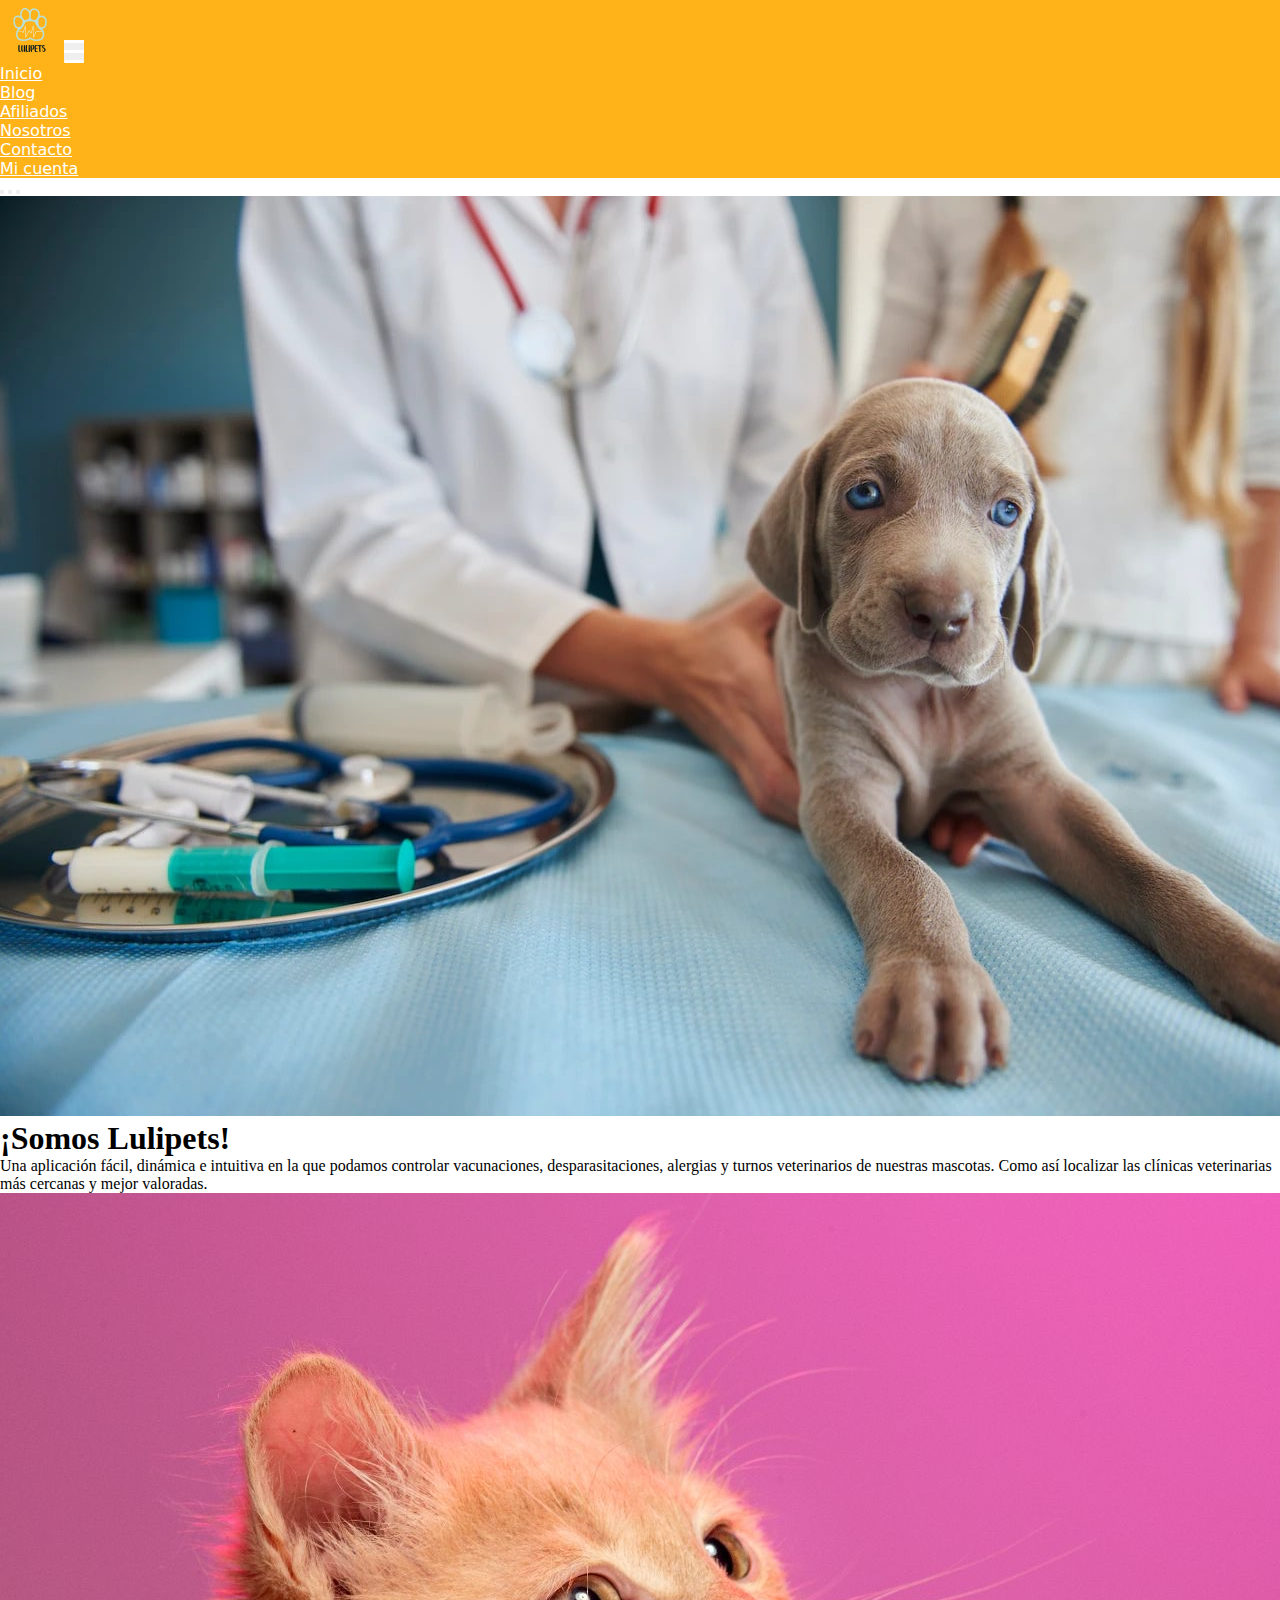
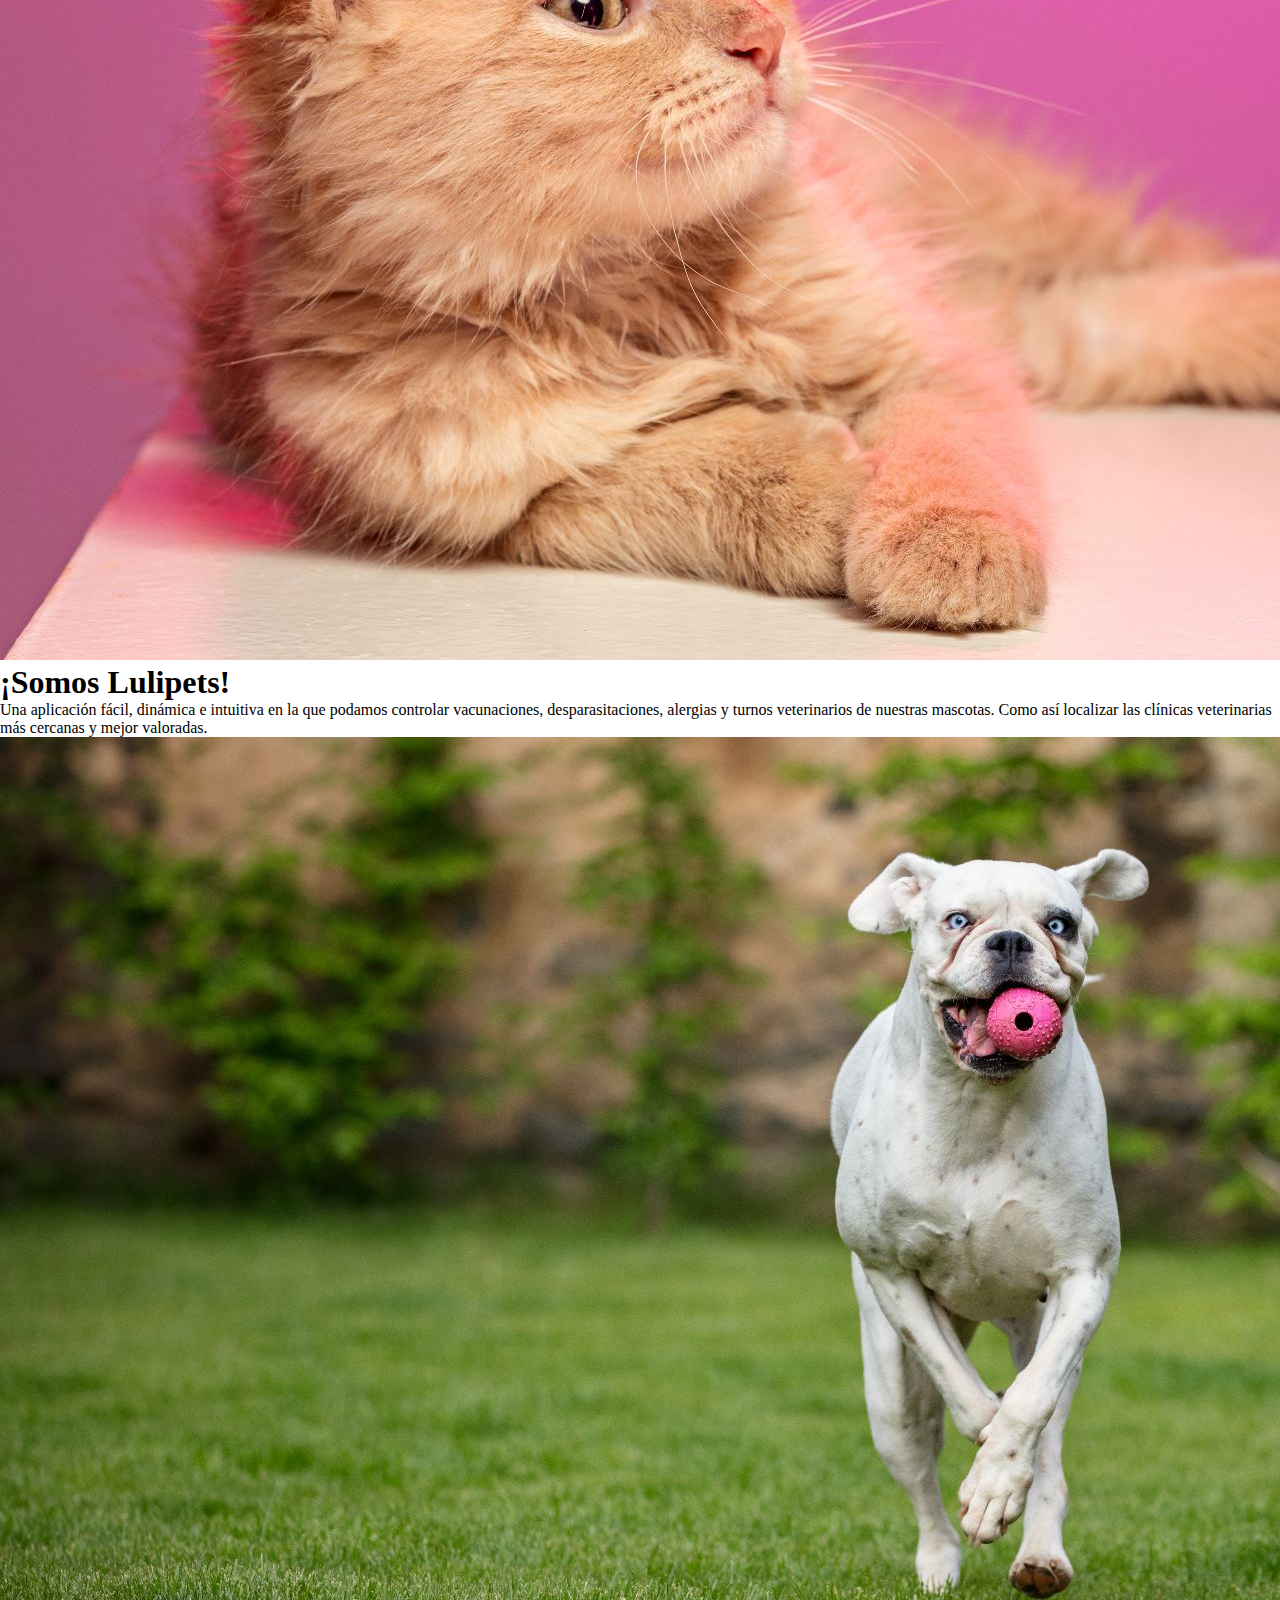
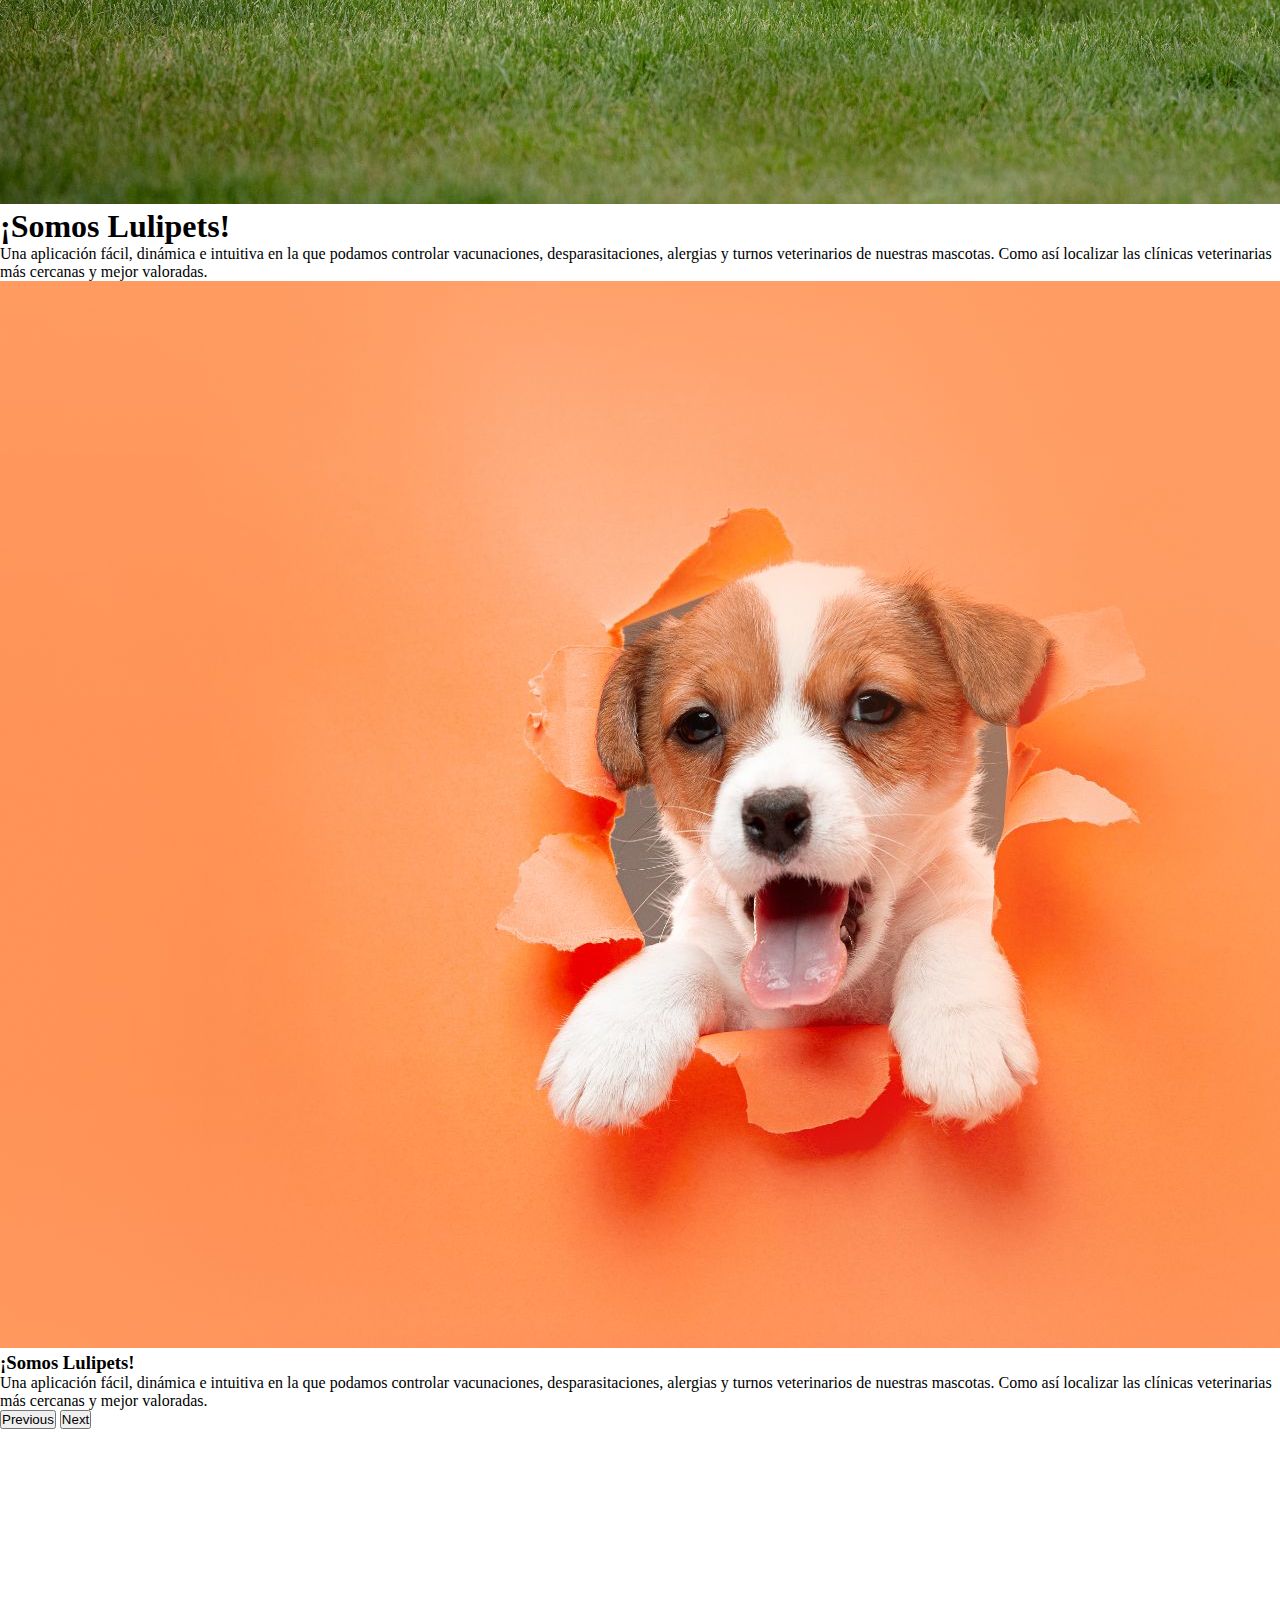
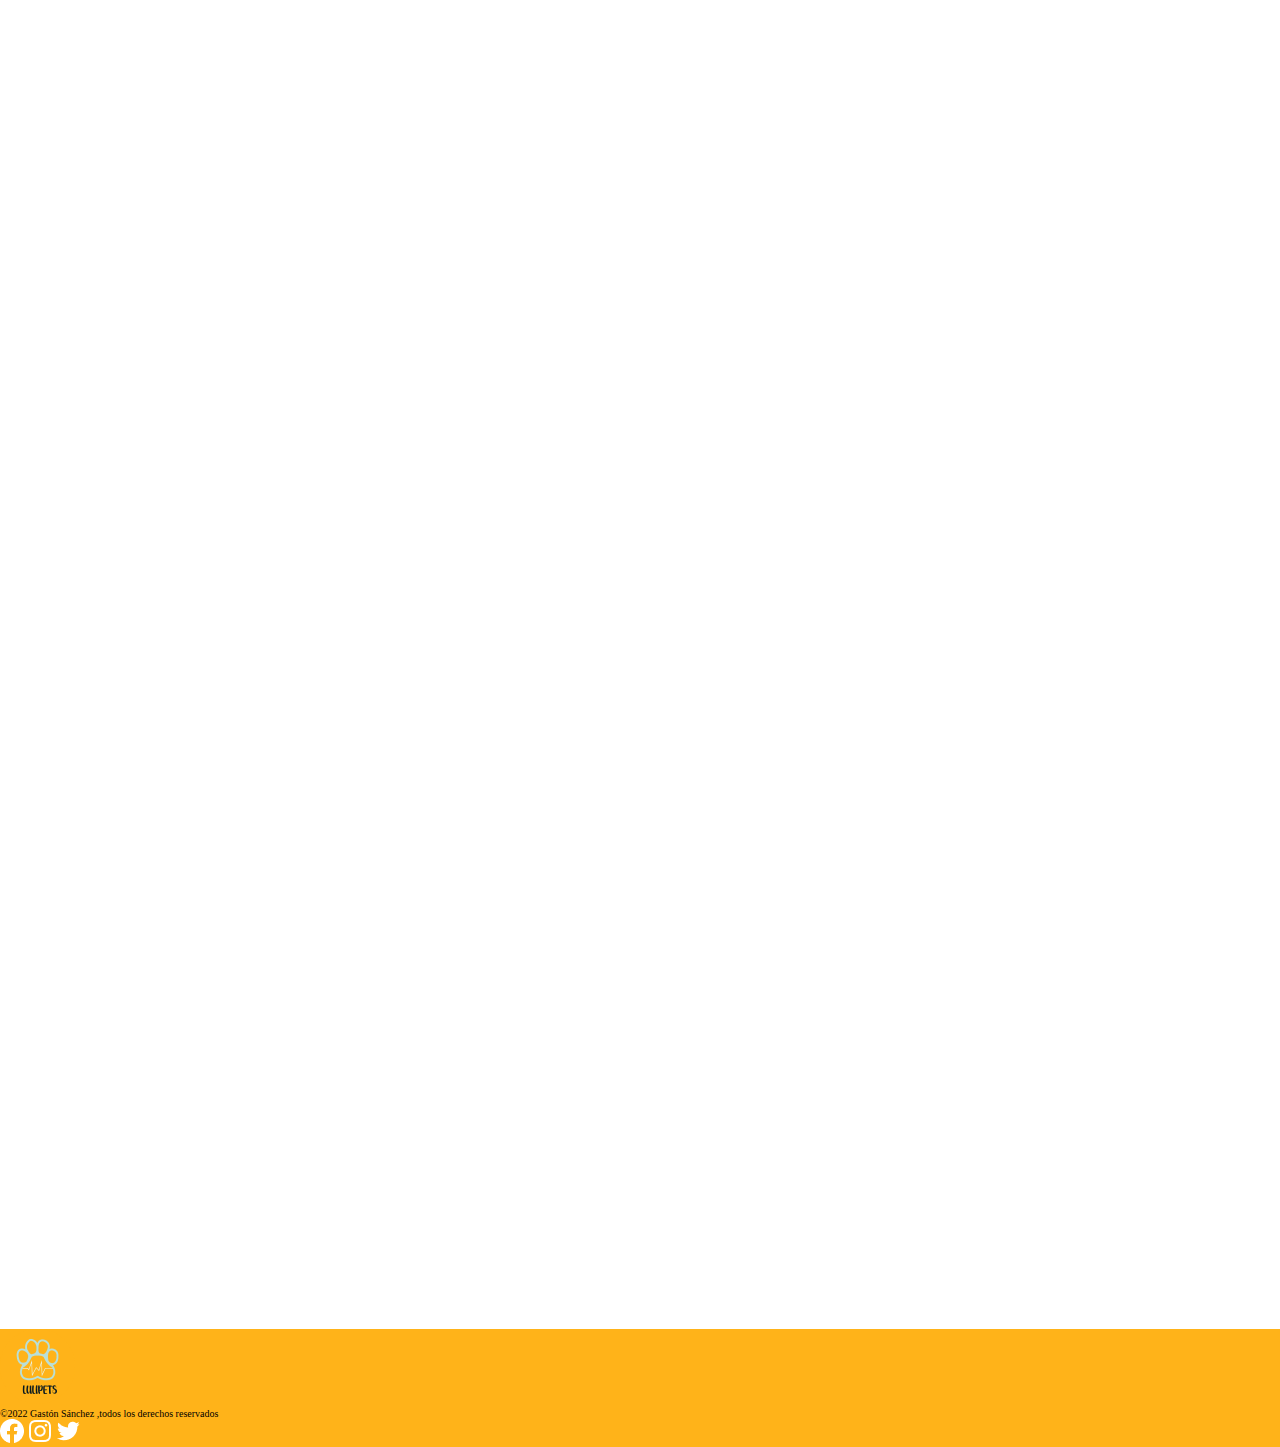
==== commit a07d639f: "Navbar" ====
--- a/index.html
+++ b/index.html
@@ -14,36 +14,40 @@
     <link rel="stylesheet" href="./assets/css/style.css">
 </head>
 <body>
-      <nav class="navbar justify-content-between navbar-expand-lg bg-light">
-            <div  class="container-fluid d-flex justify-content-between">
-              <a class="navbar-brand" href="./index.html"><img data-aos="flip-right" data-aos-duration="800" src="./assets/img/logo lulipets 60x60.png" alt=""></a>
-              <button class="navbar-toggler" type="button" data-bs-toggle="collapse" data-bs-target="#navbarNav" aria-controls="navbarNav" aria-expanded="false" aria-label="Toggle navigation">
-                <span class="navbar-toggler-icon"></span>
-              </button>
-              <div class="collapse navbar-collapse" id="navbarNavSupportedContent">
-                <ul class="navbar-nav mr-auto">
-                  <li class="nav-item">
-                    <a class="nav-link active" aria-current="page" href="./index.html">Inicio</a>
-                  </li>
-                  <li class="nav-item">
-                    <a class="nav-link" href="./pages/Blog.html">Blog</a>
-                  </li>
-                  <li class="nav-item">
-                    <a class="nav-link" href="./pages/Afiliados.html">Afiliados</a>
-                  </li>
-                  <li class="nav-item">
-                    <a class="nav-link" href="./pages/Nosotros.html">Nosotros</a>
-                  </li>
-                  <li class="nav-item">
-                    <a class="nav-link" href="./pages/Contacto.html">Contacto</a>
-                  </li>
-                  <li class="nav-item">
-                    <a class="nav-link" href="./pages/Mi cuenta.html">Mi Cuenta</a>
-                  </li>
-                </ul>
-              </div>
-            </div>
-        </nav>
+    <nav>
+      <nav class="navbar navbar-expand-lg" style="background-color: #FFB319;">
+        <div class="container-fluid">
+          <a class="navbar-brand" href="../index.html"><img data-aos="flip-right" data-aos-duration="800" src="../assets/img/logo lulipets 60x60.png" alt=""></a>
+          <button class="navbar-toggler collapsed d-flex d-lg-none flex-column justify-content-around " type="button" data-bs-toggle="collapse" data-bs-target="#navbarSupportedContent" aria-controls="navbarSupportedContent" aria-expanded="false" aria-label="Toggle navigation">
+            <span class="toggler-icon top-bar"></span>
+            <span class="toggler-icon middle-bar"></span>
+            <span class="toggler-icon bottom-bar"></span>
+          </button>
+          <div class="collapse navbar-collapse" id="navbarSupportedContent">
+            <ul class="navbar-nav ms-auto d-flex align-items-center">
+              <li class="nav-item">
+                <a class="nav-link active" aria-current="page" href="./index.html">Inicio</a>
+              </li>
+              <li class="nav-item">
+                <a class="nav-link" href="./pages/Blog.html">Blog</a>
+              </li>
+              <li class="nav-item">
+                <a class="nav-link" href="./pages/Afiliados.html">Afiliados</a>
+              </li>
+              <li class="nav-item">
+                <a class="nav-link" href="./pages/Nosotros.html">Nosotros</a>
+              </li>
+              <li class="nav-item">
+                <a class="nav-link" href="./pages/Contacto.html">Contacto</a>
+              </li>
+              <li class="nav-item">
+                <a class="nav-link" href="./pages/Mi cuenta.html">Mi cuenta</a>
+              </li>
+            </ul>
+          </div>
+        </div>
+      </nav>
+    </nav>
     <header>
         <div id="carouselExampleDark" class="carousel carousel-dark slide" data-bs-ride="carousel">
             <div class="carousel-indicators">
@@ -55,21 +59,21 @@
               <div class="carousel-item active" data-bs-interval="10000">
                 <img src="./assets/img/carrusel/foto 1.jpg" class="d-block w-100" alt="...">
                 <div class="carousel-caption d-none d-md-block">
-                  <h3>¡Somos Lulipets!</h3>
+                  <h1>¡Somos Lulipets!</h1>
                   <p>Una aplicación fácil, dinámica e intuitiva en la que podamos controlar vacunaciones, desparasitaciones, alergias y turnos veterinarios de nuestras mascotas. Como así localizar las clínicas veterinarias más cercanas y mejor valoradas.</p>
                 </div>
               </div>
               <div class="carousel-item" data-bs-interval="2000">
                 <img src="./assets/img/carrusel/foto 2.jpg" class="d-block w-100" alt="...">
                 <div class="carousel-caption d-none d-md-block">
-                  <h3>¡Somos Lulipets!</h3>
+                  <h1>¡Somos Lulipets!</h1>
                   <p>Una aplicación fácil, dinámica e intuitiva en la que podamos controlar vacunaciones, desparasitaciones, alergias y turnos veterinarios de nuestras mascotas. Como así localizar las clínicas veterinarias más cercanas y mejor valoradas.</p>
                 </div>
               </div>
               <div class="carousel-item">
                 <img src="./assets/img/carrusel/foto 3.jpg" class="d-block w-100" alt="...">
                 <div class="carousel-caption d-none d-md-block">
-                  <h3>¡Somos Lulipets!</h3>
+                  <h1>¡Somos Lulipets!</h1>
                   <p>Una aplicación fácil, dinámica e intuitiva en la que podamos controlar vacunaciones, desparasitaciones, alergias y turnos veterinarios de nuestras mascotas. Como así localizar las clínicas veterinarias más cercanas y mejor valoradas.</p>
                 </div>
               </div>
--- a/assets/css/style.css
+++ b/assets/css/style.css
@@ -8,6 +8,94 @@
   margin: 0;
   padding: 0;
   box-sizing: border-box;
+}
+
+.nav-link {
+  color: #fff;
+  font-weight: 500;
+  font-family: system-ui, -apple-system, BlinkMacSystemFont, "Segoe UI", Roboto, Oxygen, Ubuntu, Cantarell, "Open Sans", "Helvetica Neue", sans-serif;
+}
+.nav-link :hover {
+  color: #081920;
+  transition-duration: 5s;
+}
+
+.navbar-toggler {
+  width: 20px;
+  height: 20px;
+  position: relative;
+  transition: 0.5s ease-in-out;
+}
+
+.navbar-toggler,
+.navbar-toggler:focus,
+.navbar-toggler:active,
+.navbar-toggler-icon:focus {
+  outline: none;
+  box-shadow: none;
+  border: 0;
+  position: relative;
+}
+
+.navbar-toggler span {
+  margin: 0;
+  padding: 0;
+}
+
+.toggler-icon {
+  display: block;
+  position: absolute;
+  height: 3px;
+  width: 100%;
+  background: #081920;
+  border-radius: 1px;
+  opacity: 1;
+  left: 0;
+  transform: rotate(0deg);
+  transition: 0.25s ease-in-out;
+}
+
+.middle-bar {
+  margin-top: 0px;
+}
+
+.navbar-toggler.collapsed .top-bar {
+  position: absolute;
+  top: 0px;
+  transform: rotate(0deg);
+}
+
+.navbar-toggler.collapsed .middle-bar {
+  opacity: 1;
+  position: absolute;
+  top: 10px;
+  filter: alpha(opacity=100);
+}
+
+.navbar-toggler.collapsed .bottom-bar {
+  position: absolute;
+  top: 20px;
+  transform: rotate(0deg);
+}
+
+.navbar-toggler .top-bar {
+  top: inherit;
+  transform: rotate(135deg);
+}
+
+.navbar-toggler .middle-bar {
+  opacity: 0;
+  top: inherit;
+  filter: alpha(opacity=0);
+}
+
+.navbar-toggler .bottom-bar {
+  top: inherit;
+  transform: rotate(-135deg);
+}
+
+.navbar-toggler.collapsed .toggler-icon {
+  background: #fff;
 }
 
 .footer {
@@ -43,6 +131,99 @@
   background-repeat: no-repeat;
   height: 500px;
   background-position: -460px;
+}
+
+.tituloAfiliados, .subtituloAfiliados {
+  color: #081920;
+  font-family: system-ui, -apple-system, BlinkMacSystemFont, "Segoe UI", Roboto, Oxygen, Ubuntu, Cantarell, "Open Sans", "Helvetica Neue", sans-serif;
+}
+
+.subtituloAfiliados {
+  margin-top: 30px;
+}
+
+.Filtro, .Filtro1 {
+  color: #081920;
+  background-color: #FFE9BC;
+  border: #FFB319;
+  border-width: 1PX;
+  border-style: solid;
+  font-size: 12px;
+  height: 40px;
+  margin: 3px;
+  width: 200px;
+  border-radius: 20px;
+}
+.Filtro:hover, .Filtro1:hover {
+  background-color: #FFB319;
+  font-weight: 600;
+}
+
+.Filtro1 {
+  background-color: #FFB319;
+}
+
+.tarjetaAfiliado {
+  font-size: 14px;
+  font-family: system-ui, -apple-system, BlinkMacSystemFont, "Segoe UI", Roboto, Oxygen, Ubuntu, Cantarell, "Open Sans", "Helvetica Neue", sans-serif;
+  color: #081920;
+  box-shadow: 1px 1px 1px 2px #f3f3f3;
+  border-radius: 10px;
+  height: 220px;
+}
+.tarjetaAfiliado:hover {
+  transform: translateX(-15px);
+  box-shadow: 0 8px 8px rgba(20, 20, 18, 0.192);
+}
+
+.Nosotros {
+  background-image: linear-gradient(120deg, #d8ffff 0, #c2ffff 25%, #aaf0ff 50%, #91e1f4 75%, #7ad3ea 100%);
+}
+
+.cardNosotros {
+  background-color: #f3f3f3;
+  box-shadow: 1px 1px 1px 2px #f3f3f3;
+  border-radius: 10px;
+  height: 250px;
+  width: 500px;
+}
+.cardNosotros .card-title {
+  color: #FFB319;
+}
+.cardNosotros .linea {
+  height: 2px;
+  color: #FFB319;
+  background-color: #FFB319;
+}
+
+.cardNosotros1 {
+  background-color: #f3f3f3;
+  box-shadow: 1px 1px 1px 2px #f3f3f3;
+  border-radius: 10px;
+  height: 360px;
+  width: 500px;
+}
+.cardNosotros1 .card-title1 {
+  color: #FFB319;
+}
+.cardNosotros1 .linea1 {
+  height: 2px;
+  color: #FFB319;
+  background-color: #FFB319;
+}
+
+.tituloNosotros, .parrafoNosotros {
+  color: #081920;
+  font-family: system-ui, -apple-system, BlinkMacSystemFont, "Segoe UI", Roboto, Oxygen, Ubuntu, Cantarell, "Open Sans", "Helvetica Neue", sans-serif;
+}
+
+.tituloBlog, .subtituloBlog {
+  color: #081920;
+  font-family: system-ui, -apple-system, BlinkMacSystemFont, "Segoe UI", Roboto, Oxygen, Ubuntu, Cantarell, "Open Sans", "Helvetica Neue", sans-serif;
+}
+
+.subtituloBlog {
+  margin-top: 30px;
 }
 
 .Boton, .Boton1 {
@@ -78,6 +259,12 @@
 .card {
   height: 450px;
 }
+.card .titulo {
+  color: #081920;
+}
+.card .subtitulo {
+  color: #FFB319;
+}
 .card .img {
   height: 200px;
 }
@@ -86,6 +273,12 @@
   .HeaderAfiliados {
     background-position: -250px;
   }
+  .Filtro, .Filtro1 {
+    font-size: 14px;
+  }
+  .tarjetaAfiliado {
+    font-size: 16px;
+  }
 }
 @media (min-width: 960px) {
   .FondoContacto {
@@ -98,6 +291,9 @@
     background-position: -250px;
     height: 600px;
   }
+  .Filtro, .Filtro1 {
+    font-size: 16px;
+  }
 }
 @media (min-width: 1200px) {
   .FondoContacto {
@@ -112,66 +308,14 @@
     background-position: 0;
   }
 }
-.Filtro, .Filtro1 {
-  background-color: #FFE9BC;
-  border: #FFB319;
-  border-width: 1PX;
-  border-style: solid;
-  height: 40px;
-  margin: 3px;
-  width: 200px;
-  border-radius: 20px;
-}
-.Filtro:hover, .Filtro1:hover {
-  background-color: #FFB319;
-}
-
-.Filtro1 {
-  background-color: #FFB319;
-}
-
-.tarjetaAfiliado {
-  box-shadow: 1px 1px 1px 2px #f3f3f3;
-  border-radius: 10px;
-  height: 220px;
-}
-.tarjetaAfiliado:hover {
-  transform: translateX(-15px);
-  box-shadow: 0 8px 8px rgba(20, 20, 18, 0.192);
-}
-
-.Nosotros {
-  background-image: linear-gradient(120deg, #d8ffff 0, #c2ffff 25%, #aaf0ff 50%, #91e1f4 75%, #7ad3ea 100%);
-}
-
-.cardNosotros {
-  background-color: #f3f3f3;
-  box-shadow: 1px 1px 1px 2px #f3f3f3;
-  border-radius: 10px;
-  height: 250px;
-  width: 500px;
-}
-.cardNosotros .card-title {
-  color: #FFB319;
-}
-.cardNosotros .linea {
-  height: 2px;
-  color: #FFB319;
-  background-color: #FFB319;
-}
-
-.cardNosotros1 {
-  background-color: #f3f3f3;
-  box-shadow: 1px 1px 1px 2px #f3f3f3;
-  border-radius: 10px;
-  height: 360px;
-  width: 500px;
-}
-.cardNosotros1 .card-title1 {
-  color: #FFB319;
-}
-.cardNosotros1 .linea1 {
-  height: 2px;
-  color: #FFB319;
-  background-color: #FFB319;
+.tituloContacto, .parrafoContacto {
+  color: #081920;
+  font-family: system-ui, -apple-system, BlinkMacSystemFont, "Segoe UI", Roboto, Oxygen, Ubuntu, Cantarell, "Open Sans", "Helvetica Neue", sans-serif;
+}
+
+.btn {
+  color: #fff;
+}
+.btn .imagen {
+  margin-right: 8px;
 }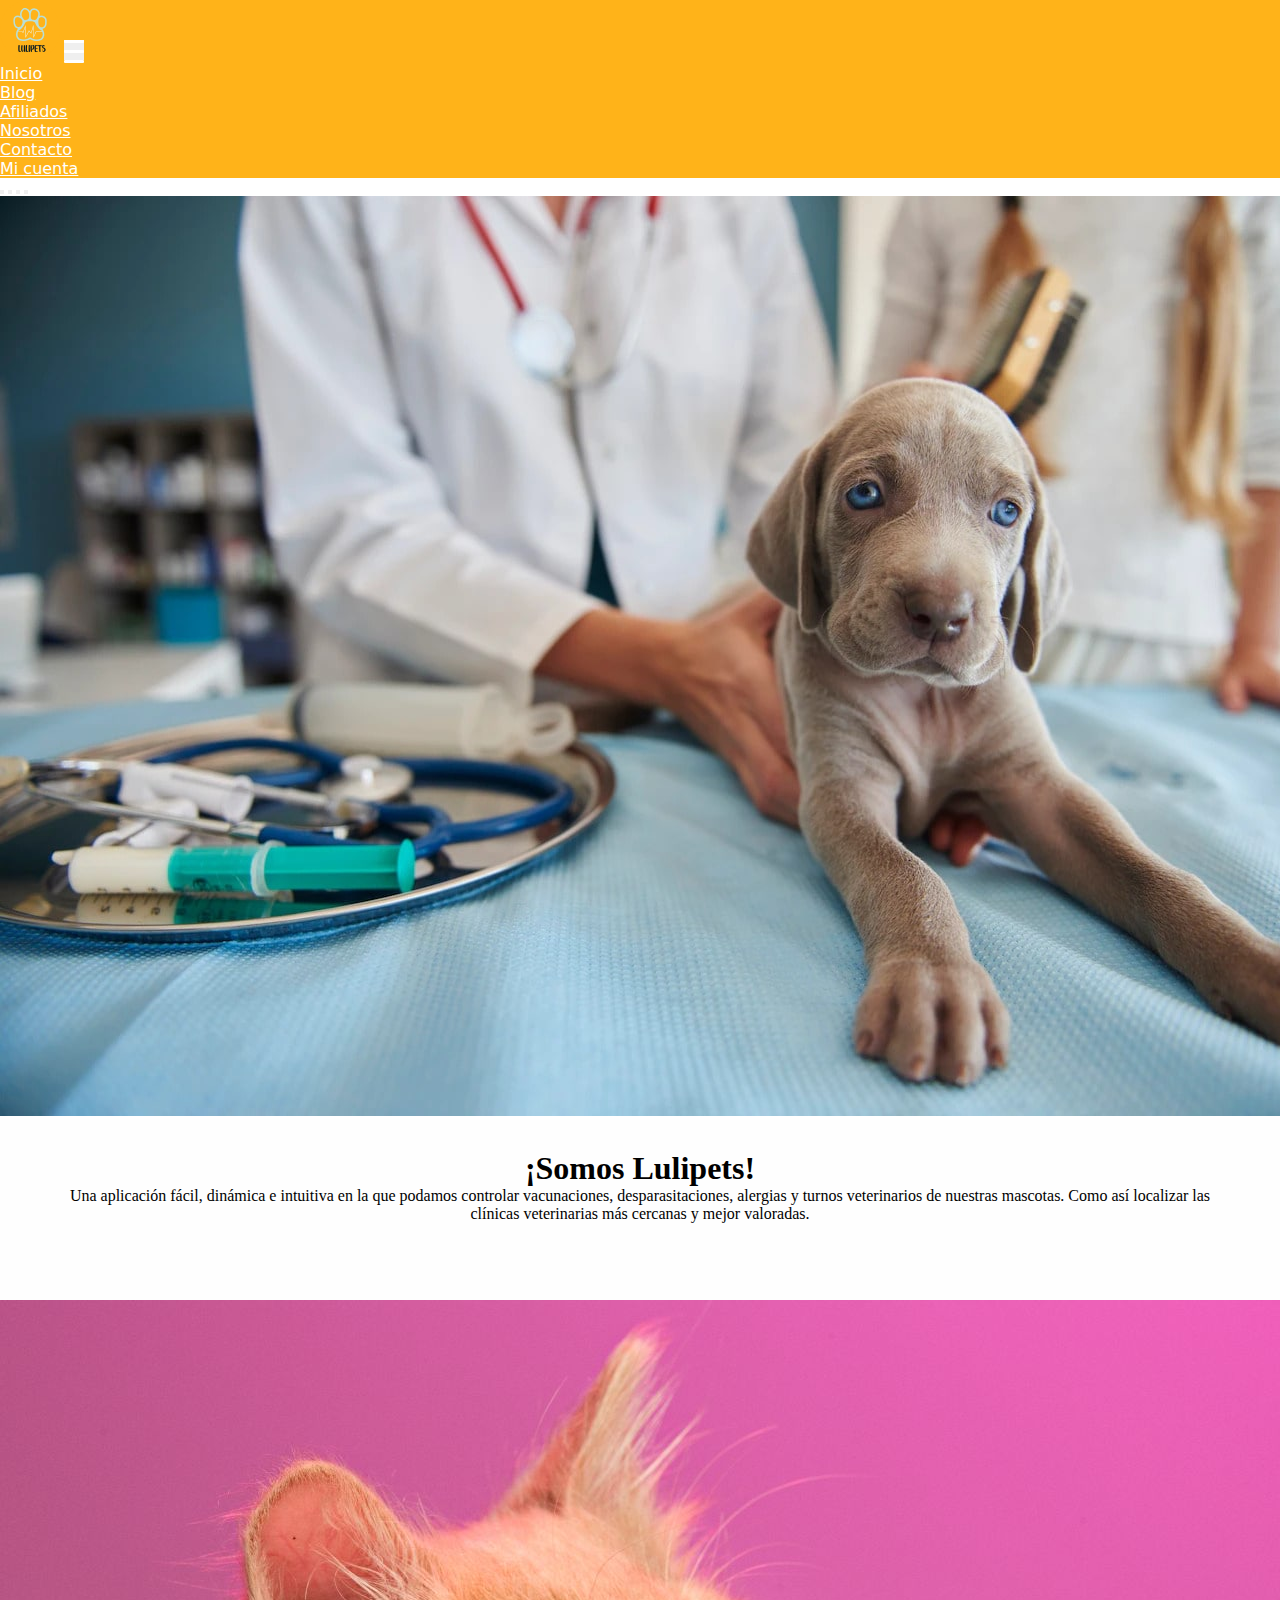
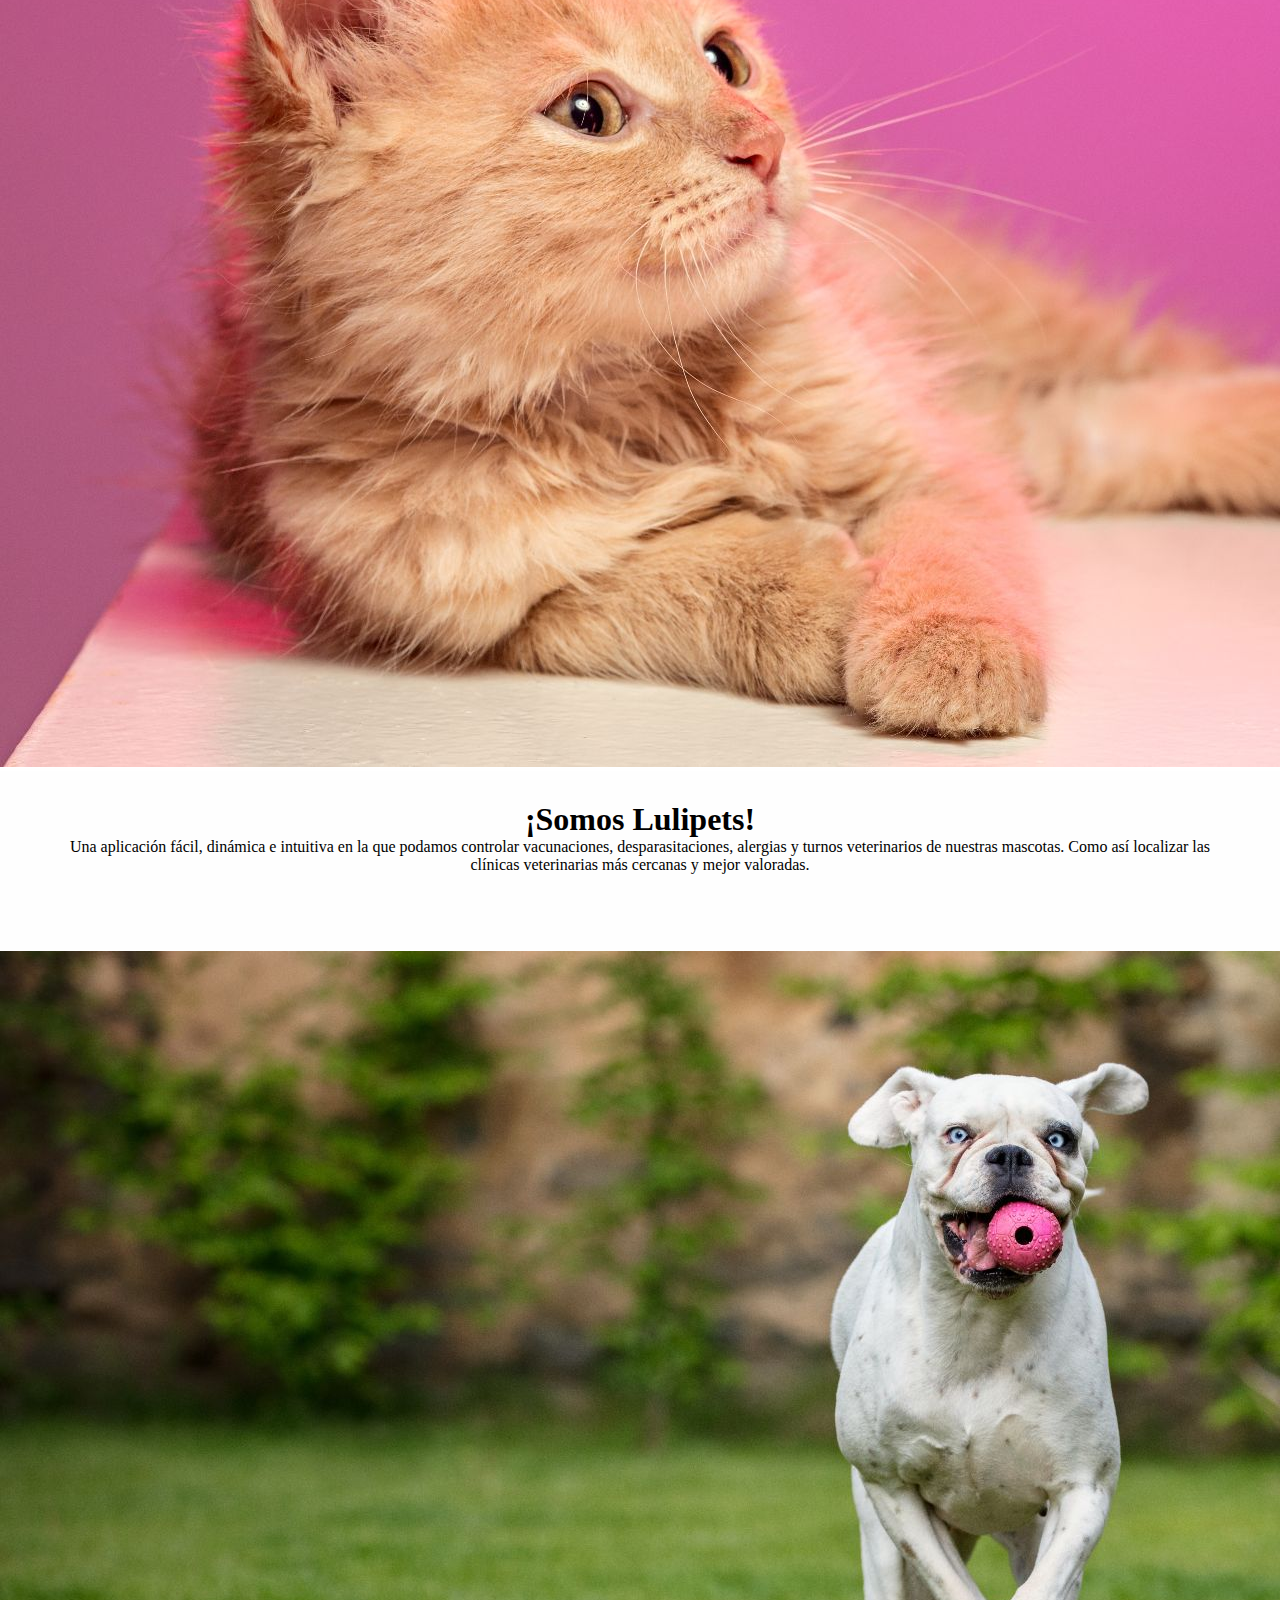
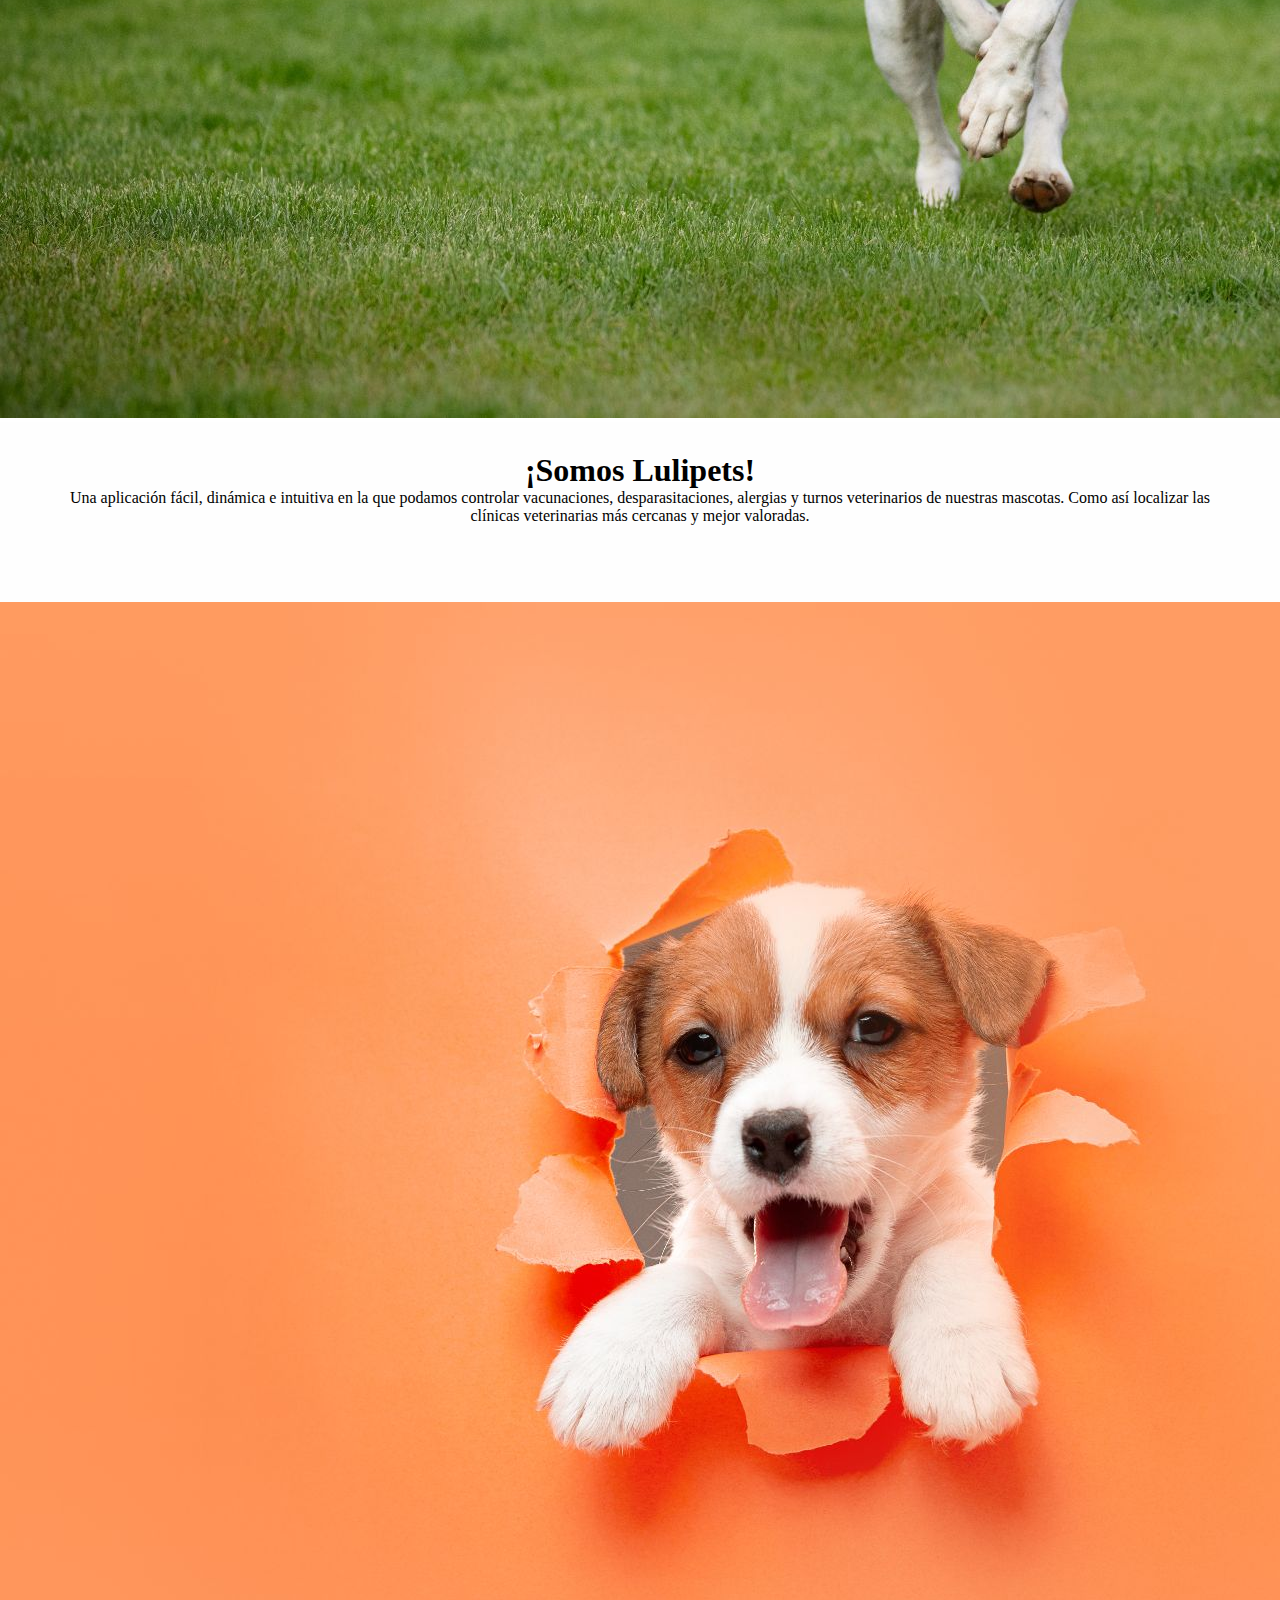
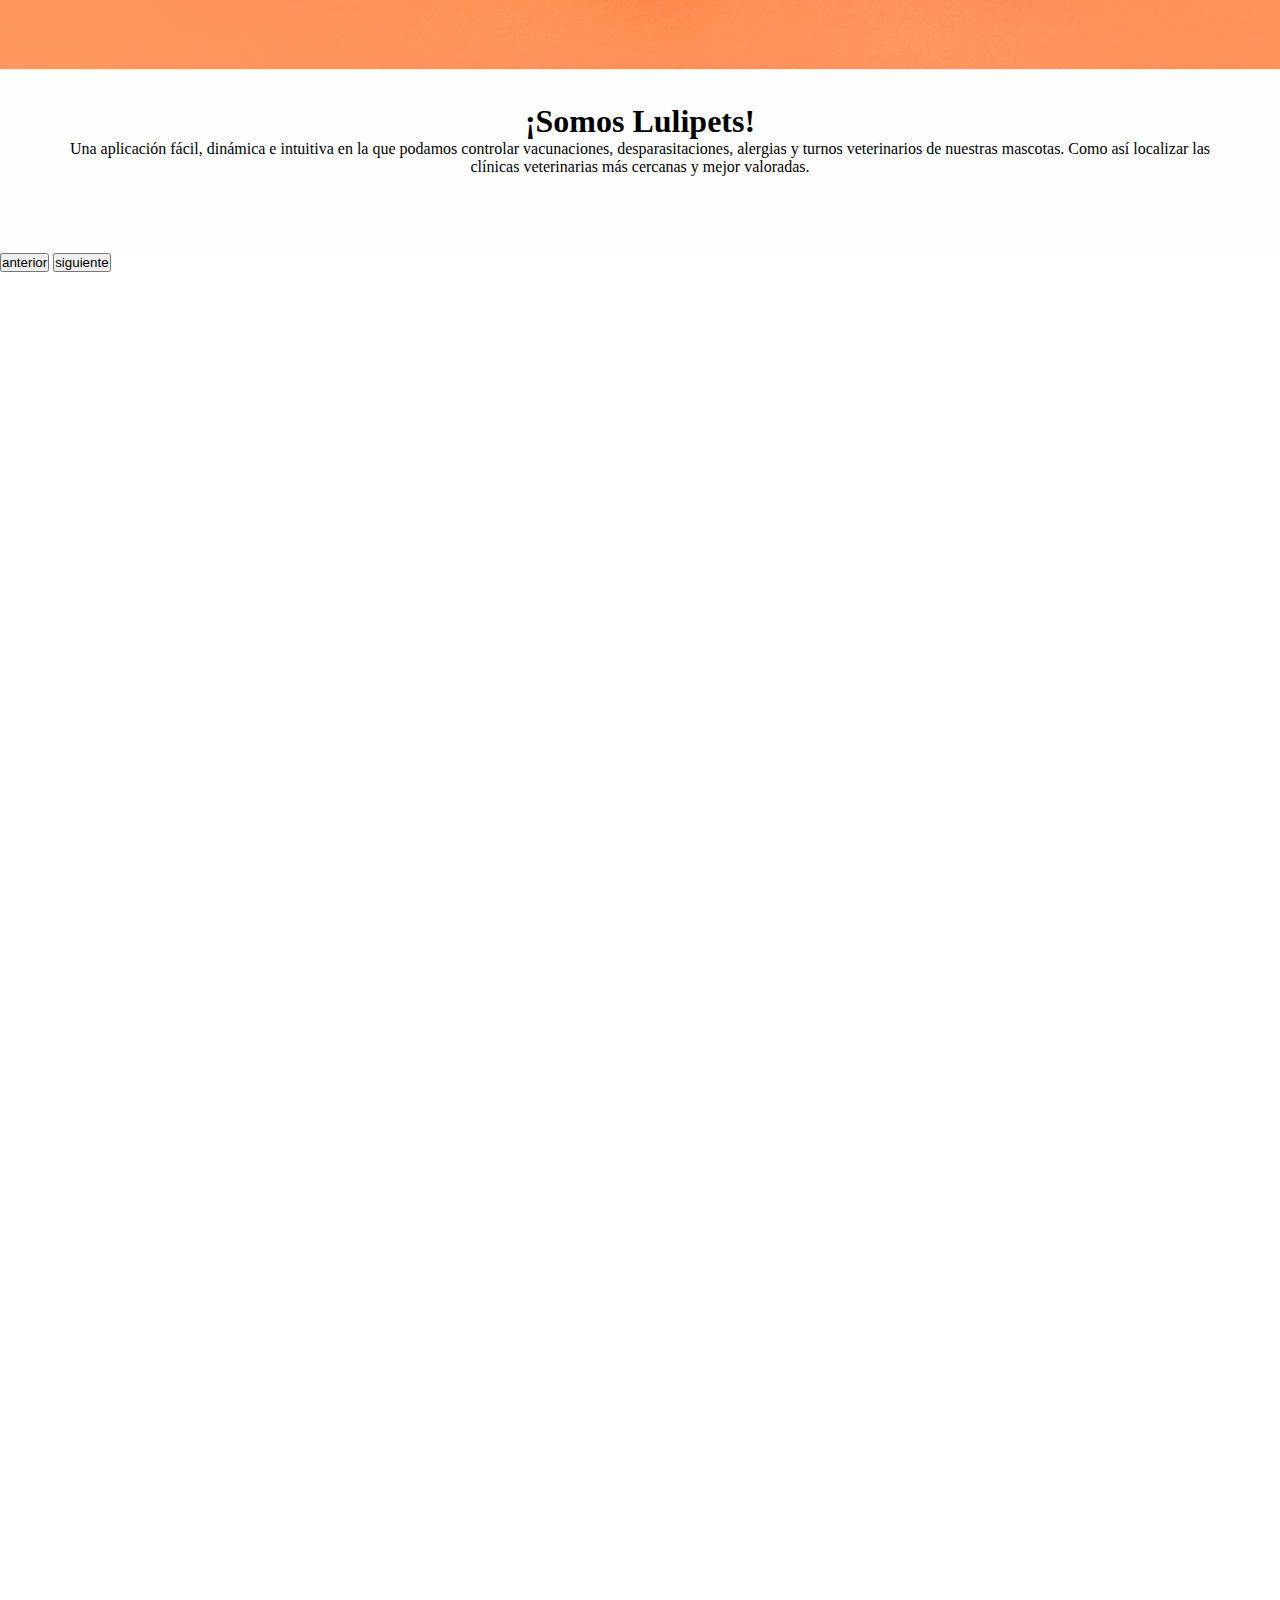
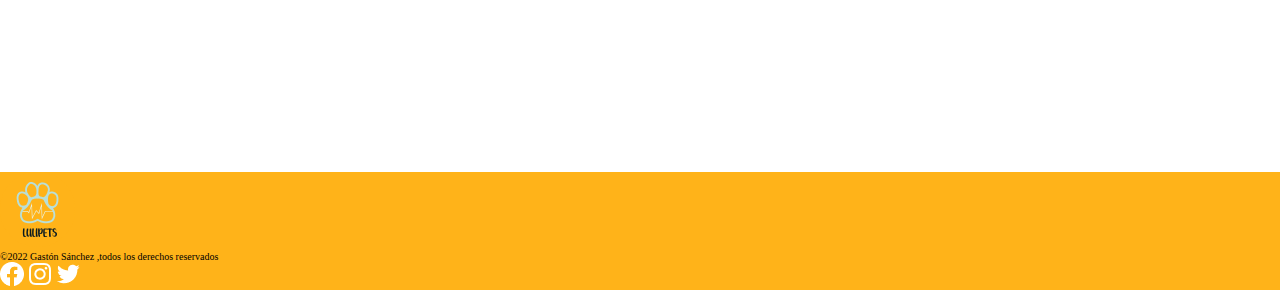
==== commit c8464004: "Final" ====
--- a/index.html
+++ b/index.html
@@ -49,50 +49,52 @@
       </nav>
     </nav>
     <header>
-        <div id="carouselExampleDark" class="carousel carousel-dark slide" data-bs-ride="carousel">
+      <div id="carouselExampleDark" class="carousel carousel-dark slide" data-bs-ride="carousel">
             <div class="carousel-indicators">
               <button type="button" data-bs-target="#carouselExampleDark" data-bs-slide-to="0" class="active" aria-current="true" aria-label="Slide 1"></button>
               <button type="button" data-bs-target="#carouselExampleDark" data-bs-slide-to="1" aria-label="Slide 2"></button>
               <button type="button" data-bs-target="#carouselExampleDark" data-bs-slide-to="2" aria-label="Slide 3"></button>
+              <button type="button" data-bs-target="#carouselExampleDark" data-bs-slide-to="3" aria-label="Slide 4"></button>
             </div>
             <div class="carousel-inner">
               <div class="carousel-item active" data-bs-interval="10000">
                 <img src="./assets/img/carrusel/foto 1.jpg" class="d-block w-100" alt="...">
-                <div class="carousel-caption d-none d-md-block">
+                <div class="carousel-caption ">
                   <h1>¡Somos Lulipets!</h1>
                   <p>Una aplicación fácil, dinámica e intuitiva en la que podamos controlar vacunaciones, desparasitaciones, alergias y turnos veterinarios de nuestras mascotas. Como así localizar las clínicas veterinarias más cercanas y mejor valoradas.</p>
                 </div>
               </div>
               <div class="carousel-item" data-bs-interval="2000">
                 <img src="./assets/img/carrusel/foto 2.jpg" class="d-block w-100" alt="...">
-                <div class="carousel-caption d-none d-md-block">
+                <div class="carousel-caption">
                   <h1>¡Somos Lulipets!</h1>
                   <p>Una aplicación fácil, dinámica e intuitiva en la que podamos controlar vacunaciones, desparasitaciones, alergias y turnos veterinarios de nuestras mascotas. Como así localizar las clínicas veterinarias más cercanas y mejor valoradas.</p>
                 </div>
               </div>
               <div class="carousel-item">
                 <img src="./assets/img/carrusel/foto 3.jpg" class="d-block w-100" alt="...">
-                <div class="carousel-caption d-none d-md-block">
+                <div class="carousel-caption">
                   <h1>¡Somos Lulipets!</h1>
                   <p>Una aplicación fácil, dinámica e intuitiva en la que podamos controlar vacunaciones, desparasitaciones, alergias y turnos veterinarios de nuestras mascotas. Como así localizar las clínicas veterinarias más cercanas y mejor valoradas.</p>
                 </div>
               </div>
               <div class="carousel-item">
                 <img src="./assets/img/carrusel/Foto 4.jpg" class="d-block w-100" alt="...">
-                <div class="carousel-caption d-none d-md-block">
-                  <h3>¡Somos Lulipets!</h3>
+                <div class="carousel-caption">
+                  <h1>¡Somos Lulipets!</h1>
                   <p>Una aplicación fácil, dinámica e intuitiva en la que podamos controlar vacunaciones, desparasitaciones, alergias y turnos veterinarios de nuestras mascotas. Como así localizar las clínicas veterinarias más cercanas y mejor valoradas.</p>
                 </div>
             </div>
             <button class="carousel-control-prev" type="button" data-bs-target="#carouselExampleDark" data-bs-slide="prev">
               <span class="carousel-control-prev-icon" aria-hidden="true"></span>
-              <span class="visually-hidden">Previous</span>
+              <span class="visually-hidden">anterior</span>
             </button>
             <button class="carousel-control-next" type="button" data-bs-target="#carouselExampleDark" data-bs-slide="next">
               <span class="carousel-control-next-icon" aria-hidden="true"></span>
-              <span class="visually-hidden">Next</span>
+              <span class="visually-hidden">siguiente</span>
             </button>
           </div>
+      </div>
     </header>
     <main class="container-fluid">
       <div class="tarjetas row d-flex flex-wrap justify-content-between align-items-center m-4">
--- a/assets/css/style.css
+++ b/assets/css/style.css
@@ -105,12 +105,6 @@
   font-size: 10px;
 }
 
-.tarjeta {
-  box-shadow: 1px 1px 1px 2px #f3f3f3;
-  border-radius: 10px;
-  height: 250px;
-}
-
 .FondoContacto {
   background-image: url(../img/contacto\ \(1\).jpg);
   background-size: cover;
@@ -269,6 +263,47 @@
   height: 200px;
 }
 
+.tituloContacto, .parrafoContacto {
+  color: #081920;
+  font-family: system-ui, -apple-system, BlinkMacSystemFont, "Segoe UI", Roboto, Oxygen, Ubuntu, Cantarell, "Open Sans", "Helvetica Neue", sans-serif;
+}
+
+.btn {
+  border-color: #FFB319;
+  border-radius: 10px;
+  color: #081920;
+}
+.btn .imagen {
+  margin-right: 8px;
+}
+.btn:hover {
+  color: #FFB319;
+}
+
+.enlace {
+  text-decoration: none;
+}
+
+.FondoC {
+  background: linear-gradient(342deg, rgb(170, 241, 255) 42%, rgba(255, 255, 255, 0.4674157303) 92%);
+}
+
+.tarjeta {
+  box-shadow: 1px 1px 1px 2px #f3f3f3;
+  border-radius: 10px;
+  height: 250px;
+}
+
+.carousel-caption {
+  background-color: rgba(251, 251, 251, 0.2674157303);
+  height: 180px;
+  right: 0;
+  left: 0;
+  padding: 30px 60px;
+  text-align: center;
+  width: 100%;
+}
+
 @media (min-width: 750px) {
   .HeaderAfiliados {
     background-position: -250px;
@@ -307,15 +342,4 @@
   .HeaderAfiliados {
     background-position: 0;
   }
-}
-.tituloContacto, .parrafoContacto {
-  color: #081920;
-  font-family: system-ui, -apple-system, BlinkMacSystemFont, "Segoe UI", Roboto, Oxygen, Ubuntu, Cantarell, "Open Sans", "Helvetica Neue", sans-serif;
-}
-
-.btn {
-  color: #fff;
-}
-.btn .imagen {
-  margin-right: 8px;
 }